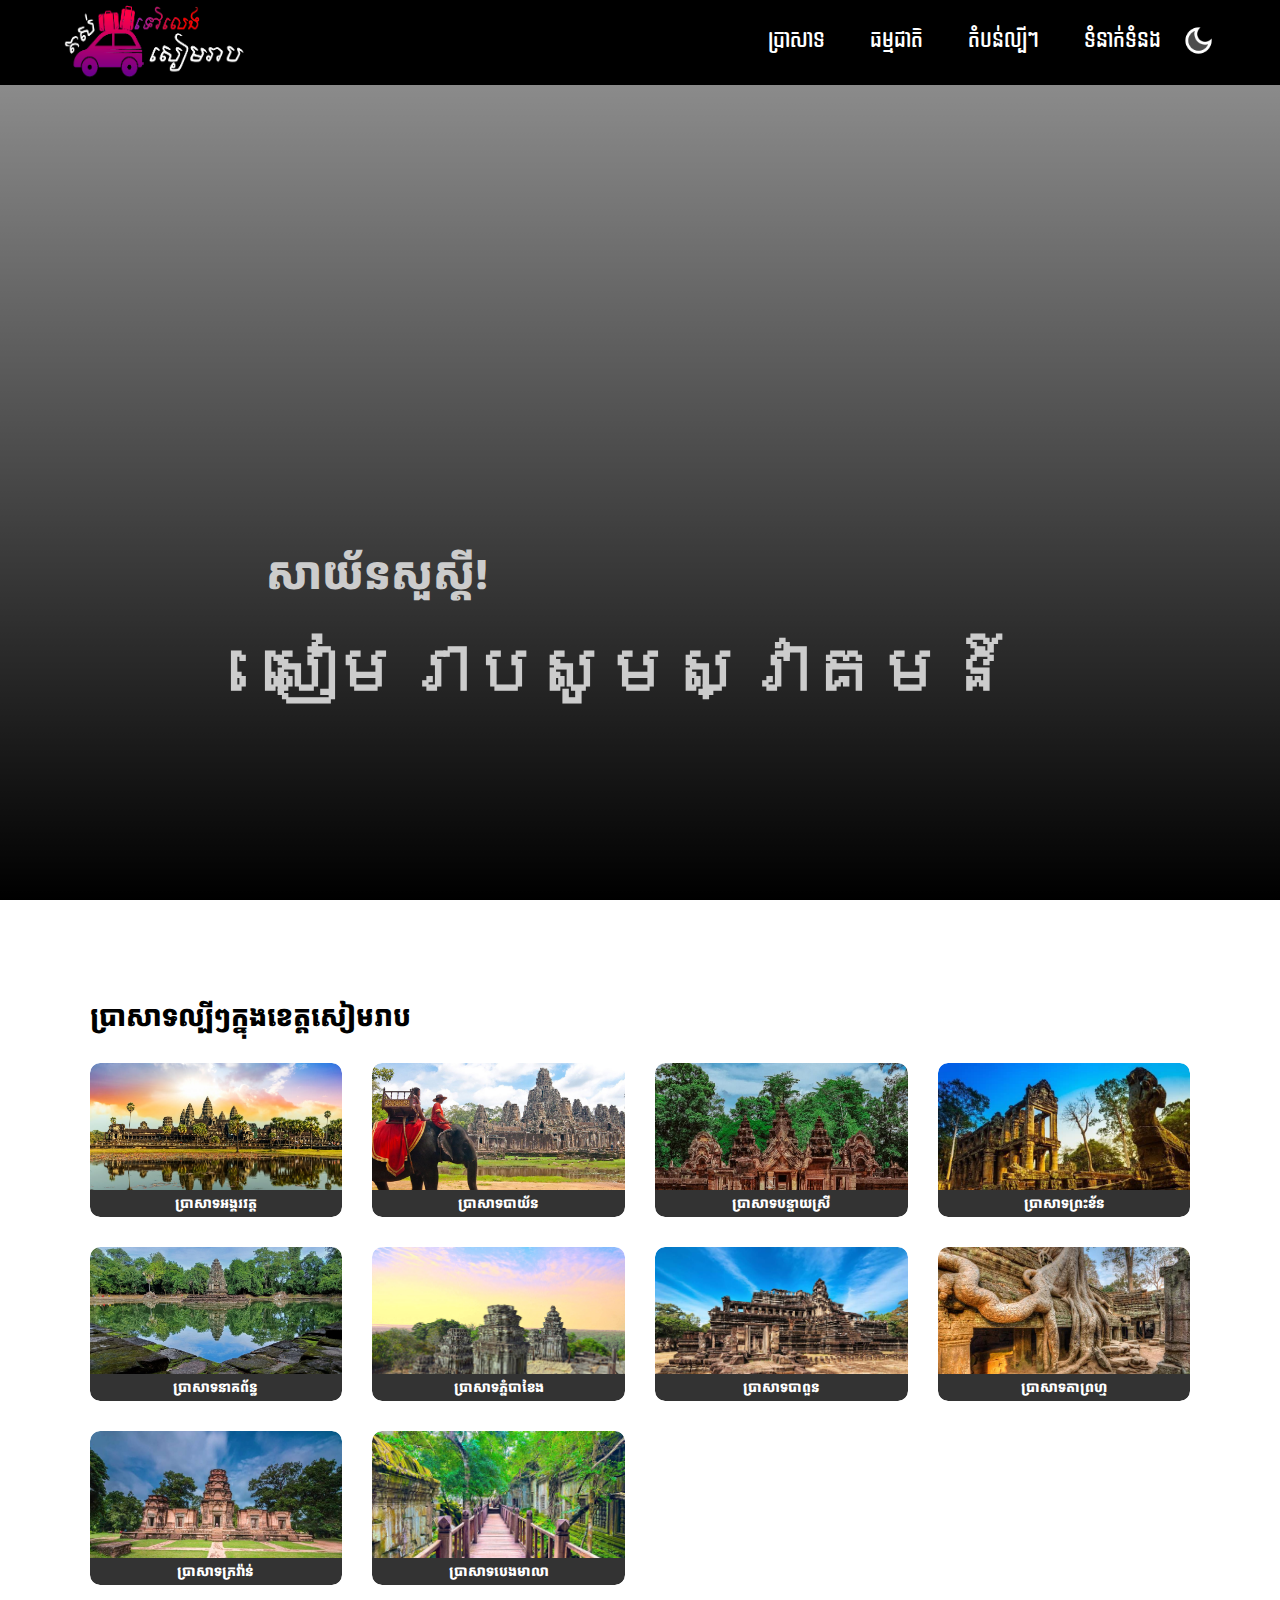
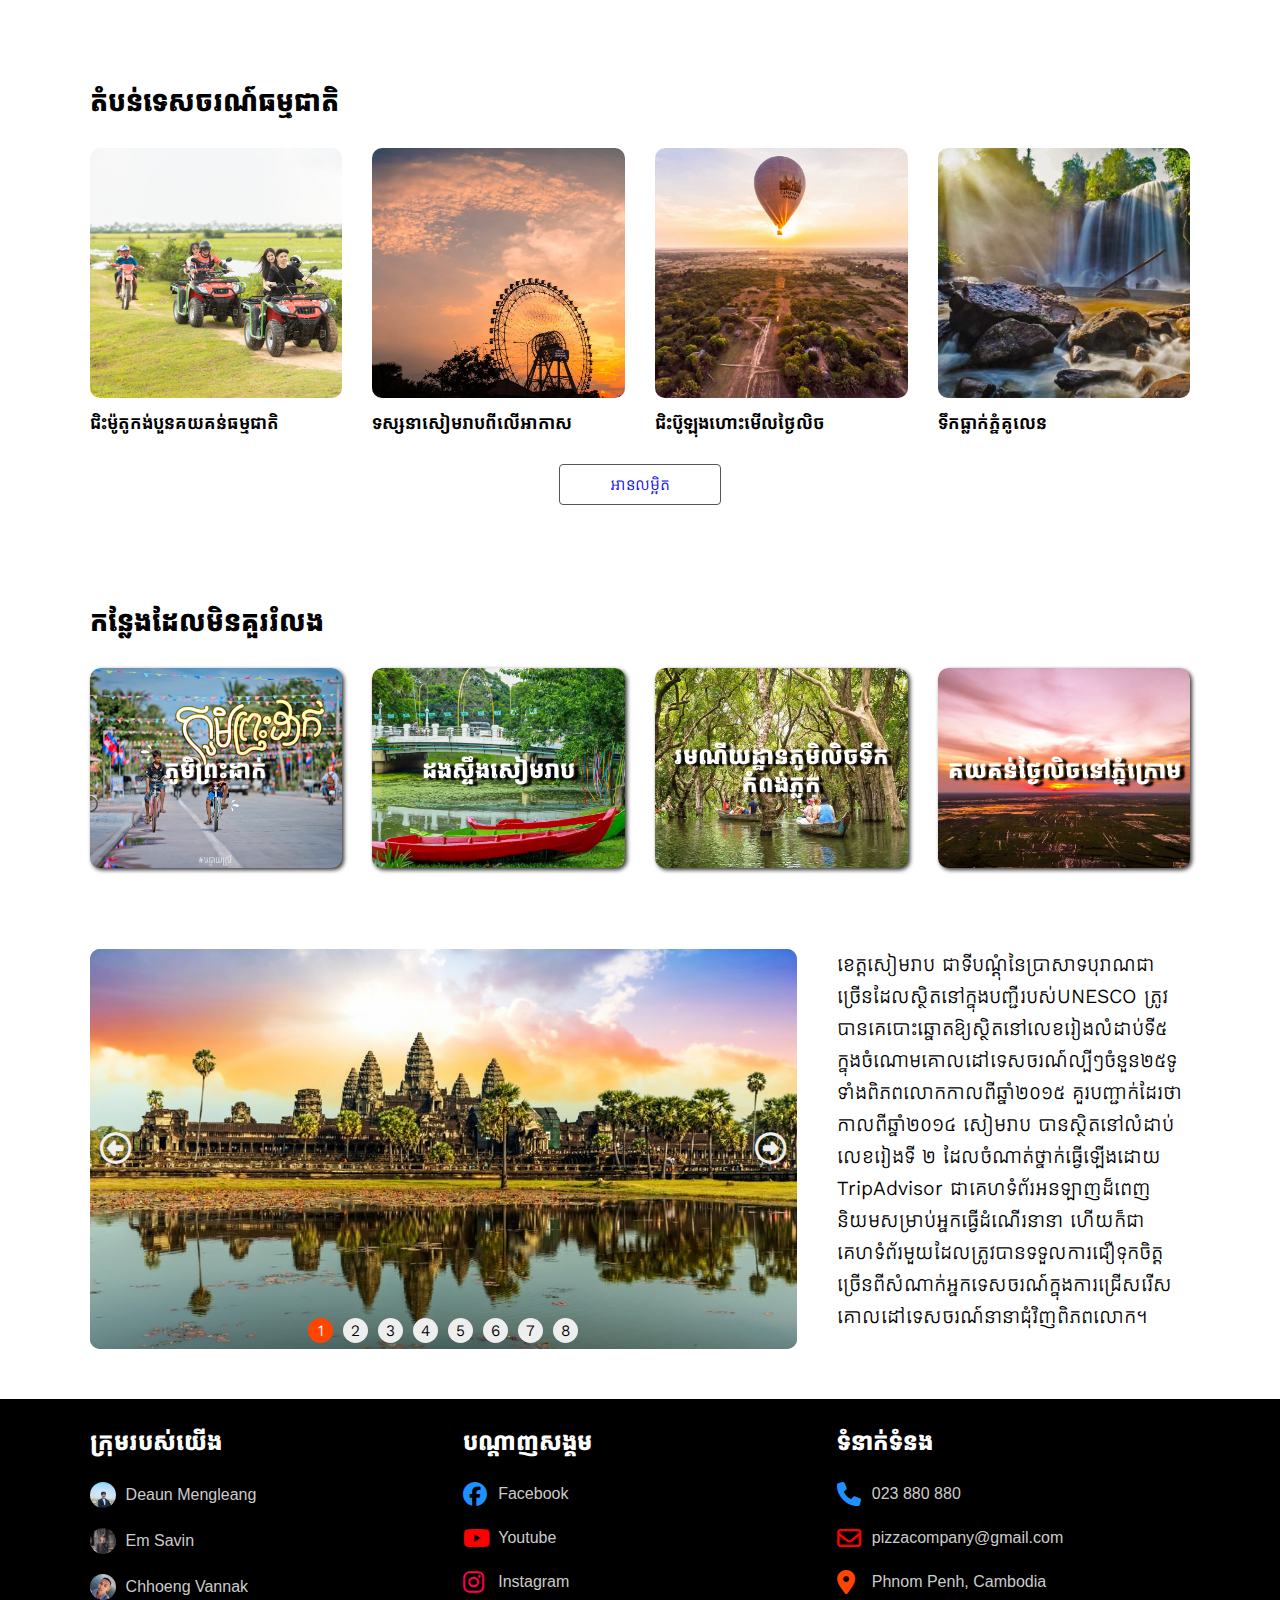
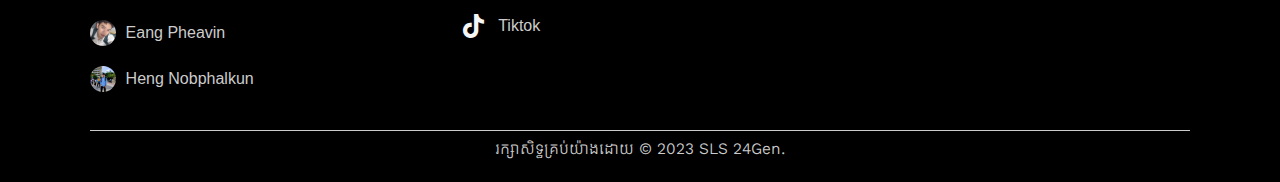
==== index.html @ cd534dfa "." ====
<!DOCTYPE html>
<html lang="en">
<head>
    <meta charset="UTF-8">
    <meta http-equiv="X-UA-Compatible" content="IE=edge">
    <meta name="viewport" content="width=device-width, initial-scale=1.0">
    <link rel="icon" href="/images/icon.png">
    <link rel="preconnect" href="https://fonts.googleapis.com"><link rel="preconnect" href="https://fonts.gstatic.com" crossorigin><link href="https://fonts.googleapis.com/css2?family=Bayon&family=Content:wght@400;700&family=Dangrek&family=Kantumruy+Pro&display=swap" rel="stylesheet">
    <style> @import url('https://fonts.googleapis.com/css2?family=Bayon&family=Content:wght@400;700&family=Dangrek&family=Kantumruy+Pro&display=swap'); </style>
    <link rel="stylesheet" href="https://cdnjs.cloudflare.com/ajax/libs/font-awesome/6.2.1/css/all.min.css">
    <link rel="stylesheet" href="home.css">
    <link rel="stylesheet" href="header.css">
    <title>តស់ ទៅលេងសៀមរាប</title>
</head>
<body>
    <div class="header">
        <nav id="menu">
            <img src="/images/logo4.png" alt="" class="logo">
            <ul class="nav-links">
                <li>
                    <a href="#temple" class="active">ប្រាសាទ</a>
                </li>
                <li>
                    <a href="#nature" class="active">ធម្មជាតិ</a>
                </li>
                <li>
                    <a href="#mustSee" class="active">តំបន់ល្បីៗ</a>
                </li>
                <li>
                    <a href="#contact" class="active">ទំនាក់ទំនង</a>
                </li>
            </ul>
                <img src="/images/moon2.png" alt="" id="icon">
            <i class="fas fa-bars" onclick="togglebtn()"></i>
        </nav>
        <div class="greeting">
            <h2 id="greeting" ></h2>
            <h1>សៀមរាប​សូមស្វាគមន៍</h1>
        </div>
    </div>
    <div class="container" id="temple">
        <h2 class="sub-title">ប្រាសាទល្បីៗក្នុងខេត្តសៀមរាប</h2>
        <div class="temple">
            <div>
                <a href="/html/angkorwat.html">
                    <img src="/images/temple/angkorwat.jpg" alt="">
                    <div class="overlay">
                        <span >
                            <h3>
                                ប្រាសាទ​អង្គរវត្ត
                            </h3>
                        </span>
                    </div>
                </a>
            </div>
            <div>
                <a href="/html/bayon.html">
                    <img src="/images/temple/bayon.jpg" alt="">
                    <div class="overlay">
                        <span>
                            <h3>
                                ប្រាសាទបាយ័ន
                            </h3>
                        </span>
                    </div>
                </a>
            </div>
            <div>
                <a href="/html/banteaysrey.html">
                    <img src="/images/temple/banteay_srey.jpg" alt="">
                    <div class="overlay">
                        <span>
                            <h3>
                                ប្រាសាទបន្ទាយស្រី
                            </h3>
                           
                        </span>
                    </div>
                </a>
            </div>
            <div>
                <img src="/images/temple/preah_khan.jpg" alt="">
                <div class="overlay">
                    <span>
                        <h3>
                            ប្រាសាទព្រះខ័ន
                        </h3>
                    </span>
                </div>
            </div>
            <div>
                <img src="/images/temple/neak_porrn.jpeg" alt="">
                <div class="overlay">
                    <span>
                        <h3>
                            ប្រាសាទនាគព័ន្ធ
                        </h3>
                    </span>
                </div>
            </div>
            <div>
                <img src="/images/temple/bakhaeng.jpg" alt="">
                <div class="overlay">
                    <span>
                        <h3>
                            ប្រាសាទភ្នំបាខែង
                        </h3>
                    </span>
                </div>
            </div>
            <div>
                <img src="/images/temple/bapoun.jpg" alt="">
                <div class="overlay">
                    <span>
                        <h3>
                            ប្រាសាទបាពួន
                        </h3>
                    </span>
                </div>
            </div>
            <div>
                <img src="/images/temple/taprom.jpg" alt="">
                <div class="overlay">
                    <span>
                        <h3>
                            ប្រាសាទតាព្រហ្ម
                        </h3>
                    </span>
                </div>
            </div>
            <div>
                <img src="/images/temple/kravan.png" alt="">
                <div class="overlay">
                    <span>
                        <h3>
                            ប្រាសាទក្រវ៉ាន់
                        </h3>
                    </span>
                </div>
            </div>
            <div>
                <img src="/images/temple/bengmealea.jpg" alt="">
                <div class="overlay">
                    <span>
                        <h3>
                            ប្រាសាទបេងមាលា
                        </h3>
                    </span>
                </div>
            </div>
        </div>
    </div>
    <div class="container" id="nature">
            <h2 class="sub-title">តំបន់ទេសចរណ៍ធម្មជាតិ</h2>
            <div class="nature">
                <div>
                    <a href="/html/nature.html#quadbike" >
                        <img src="/images/nature/quadBike.png" alt="">
                        <h3>ជិះម៉ូតូកង់បួនគយគន់ធម្មជាតិ</h3>
                    </a>
                </div>
                <div>
                    <a href="/html/nature.html#ferriswheel">
                        <img src="/images/nature/angkorEye.jpg" alt="">
                        <h3>ទស្សនាសៀមរាបពីលើអាកាស</h3>
                    </a>
                </div>
                <div>
                    <a href="/html/nature.html">
                        <img src="/images/nature/airballoon.jpg" alt="">
                        <h3>ជិះប៊ូឡុងហោះមើលថ្ងៃលិច</h3>
                    </a>
                </div>
                <div>
                    <a href="/html/nature.html">
                        <img src="/images/nature/koulenwaterfall.jpg" alt="">
                        <h3>ទឹកធ្លាក់ភ្នំគូលេន</h3>
                    </a>
                </div>   
            </div>
            <div class="btnMore">
                <a href="/html/nature.html">
                    <button>អានលម្អិត</button>
                </a>
                
            </div>
    </div>
    <div class="container" id="mustSee" >
        <h2 class="sub-title">កន្លែងដែលមិនគួររំលង</h2>
        <div class="mustSee">
            <div>
                <img src="/images/mustSee/preahdak.jpg" alt="">
                <span>
                    <h3>
                        ភូមិព្រះដាក់
                    </h3>
                </span>
            </div>
            <div>
                <img src="/images/mustSee/srlake.jpg" alt="">
                <span>
                    <h3>
                        ដងស្ទឹងសៀមរាប
                    </h3>
                </span>
            </div>
            <div>
                <img src="/images/mustSee/kampongplouk.jpg" alt="">
                <span>
                    <h3>
                        រមណីយដ្ឋាន​ភូមិ​លិច​ទឹក​កំពង់ភ្លុក
                    </h3>
                </span>
            </div>
            <div>
                <img src="/images/mustSee/phnomkrom.jpg" alt="">
                <span>
                    <h3>
                        គយគន់​ថ្ងៃ​លិច​នៅ​ភ្នំ​ក្រោម
                    </h3>
                </span>
            </div>
        </div>
    </div>
    <div class="container slide-container">
        <div class="slide-box">
            <div class="btn-slide btn-next">
                <i class="fa-regular fa-circle-right"></i>
            </div>
            <div class="btn-slide btn-back">
                <i class="fa-regular fa-circle-left"></i>
            </div>
            <div class="pagination">
                <ul>
                
                </ul>
            </div>
        </div>
        <div class="slide-txt">
            <p>ខេត្តសៀមរាប​ ជា​ទីបណ្តុំ​នៃ​ប្រាសាទបុរាណ​ជា​ច្រើន​ដែល​ស្ថិត​នៅ​ក្នុង​បញ្ជី​របស់​UNESCO​ ត្រូវ​បាន​គេ​បោះ​ឆ្នោត​ឱ្យ​ស្ថិត​នៅ​លេខ​រៀង​លំដាប់​ទី​៥ ​ក្នុង​ចំណោម​គោលដៅ​ទេសចរណ៍​ល្បីៗ​ចំនួន​២៥​ទូ​ទាំង​ពិភពលោក​កាលពី​ឆ្នាំ​២០១៥​ គួរ​បញ្ជាក់​ដែរ​ថា​ កាលពី​ឆ្នាំ​២០១៤ សៀមរាប​ បាន​ស្ថិត​នៅ​លំដាប់​លេខ​រៀង​ទី​ ២​ ដែល​ចំណាត់ថ្នាក់​ធ្វើ​ឡើង​ដោយ​ ​ TripAdvisor​ ជា​គេហទំព័រ​អន​ឡាញ​ដ៏​ពេញ​និយម​សម្រាប់​អ្នក​ធ្វើ​ដំណើរ​នានា​ ហើយ​ក៏​ជា​គេហទំព័រ​មួយ​ដែល​ត្រូវ​បាន​ទទួល​ការ​ជឿ​ទុកចិត្ត​ច្រើន​ពី​សំណាក់​អ្នក​ទេសចរណ៍​ក្នុង​ការ​ជ្រើសរើស​គោលដៅ​ទេសចរណ៍​នានា​ជុំវិញ​ពិភពលោក​។</p>
        </div>
    </div>       
<div class="row footer container" id="contact">
    <div class="ourTeam">
        <h3>ក្រុមរបស់យើង</h3>
        <div class="profile">
                <a href="https://facebook.com/mengleang.deaun" target="_blank">
                    <img src="/images/ourTeam/mengleang.jpg" alt="">
                   <span>Deaun Mengleang</span>
                </a>
                <a href="https://web.facebook.com/profile.php?id=100026261990477" target="_blank">
                    <img src="/images/ourTeam/savin.jpg" alt="">
                    <span>Em Savin</span>
                </a>

                <a href="https://web.facebook.com/nak.kh.7777" target="_blank">
                    <img src="/images/ourTeam/vannak.JPG" alt="">
                    <span>Chhoeng Vannak</span>
                </a>
                <a href="https://web.facebook.com/pheavin.eang" target="_blank">
                    <img src="/images/ourTeam/pheavin.JPG" alt="">
                    <span>Eang Pheavin</span>
                </a>
                <a href="https://web.facebook.com/pheavin.eang" target="_blank">
                    <img src="/images/ourTeam/phalkun.jpg" alt="">
                    <span>Heng Nobphalkun</span>
                </a>
            </div>  
        </div>
    <div class="socialLink">
        <h3>បណ្ដាញសង្គម</h3>
        <a href="https://facebook.com/"> 
            <i class="fab fa-facebook"></i>
            <span>
                Facebook
            </span>
        </a>
        <a href="https://youtube.com/"> <i class="fab fa-youtube"></i><span>Youtube</span></a>
        <a href="https://instagram.com/"> <i class="fab fa-instagram"></i><span>Instagram</span> </a>
        <a href="https://tiktok.com/"> <i class="fab fa-tiktok"></i><span>Tiktok</span> </a>
    </div>
    <div class="contactUs" >
        <h3>ទំនាក់ទំនង</h3>
        <a href="#"> <i class="fa-solid fa-phone"></i> <span>023 880 880</span> </a>
        <a href="#"> <i class="fa-regular fa-envelope"></i> <span>pizzacompany@gmail.com</span> </a>
        <a href="#"> <i class="fa-solid fa-location-dot"></i> <span>Phnom Penh, Cambodia</span></a>
    </div>
</div>
<div class="copyright">
    <div class="container">
        <hr>
        <p>រក្សាសិទ្ធគ្រប់យ៉ាងដោយ &copy; 2023 SLS 24Gen.</p>
    </div>
</div>

   
</body>
<script src="home.js"  defer></script>
<script src="action.js" ></script>

</html>
---- home.css ----
*{
    margin: 0;
    padding: 0;
    box-sizing: border-box;
}
.container{
   padding: 1% 7% 0 7%;
}
.greeting{
    width: max-content;
    position: absolute;
    top: 70%;
    left: 50%;
    transform: translate(-50%,-50%);
    -webkit-transform: translate(-50%,-50%);
    -moz-transform: translate(-50%,-50%);
    -ms-transform: translate(-50%,-50%);
    -o-transform: translate(-50%,-50%);
}
.greeting h2{
    font-size: 44px;
    margin-bottom: 2rem;
    color: #ccc;
}
.greeting h1{
    font-size: 68px;
    color: #ccc;
    /* font-family: 'AKbalthom Kbach'; */
    font-family: 'AKbalthom KhmerBasic';
}
/* -------------temple------------ */
.sub-title{
    margin: 50px 0 30px;
    font-size: 28px;
    font-weight: 700;
    color: var(--secondary-color);
}
#temple{
    padding-top: 50px;
}
.temple{
    display: grid;
    grid-template-columns: repeat(auto-fit,minmax(200px, 1fr));
    grid-gap: 30px;
}
.temple div img{
    height: 150px;
    width: 100%;
    border-radius: 10px;
    cursor: pointer;
    object-fit: cover;
}
.temple div{
    overflow: hidden;
    border-radius: 10px;
}
.temple h3{
    font-size: 20px;
    color: var(--secondary-color);
}

.temple div{
    position: relative;
} 
.temple .overlay{
    position: absolute;
    top: 0;
    bottom: 0;
    left: 0;
    right: 0;
    height: 100%;
    width: 100%;
    transition: .5s ease;
    border-radius: 10px;
    overflow: hidden;
}
.temple div:hover .overlay{
    background-color: rgba(0,0,0,0.6);
}
.temple div span{
    width: 100%;
    padding: 5px;
    position: absolute;
    bottom: 0;
    left: 0;
    background-color: #333;
    color: #fff;
    text-align: center;
}
.temple div span h3{
    font-size: 14px;
}

/* --------nature-place----------- */
#nature{
    padding-top: 50px;
}
.nature{
    display: grid;
    grid-template-columns: repeat(auto-fit,minmax(250px, 1fr));
    grid-gap: 30px;
    margin-bottom: 30px;
}
.nature div a{
    text-decoration: none;
    color: var(--secondary-color);
}
.nature div img{
    height: 250px;
    width: 100%;
    border-radius: 10px;
    object-fit: cover;
    cursor: pointer;
}
.nature div img:hover{
    box-shadow: 5px 8px 10px  rgba(0,0,0,0.3);
    transform: translateY(-5px);
    transition:  all ease-out .3s;
    -webkit-transition:  all ease-out .3s;
    -moz-transition:  all ease-out .3s;
    -ms-transition:  all ease-out .3s;
    -o-transition:  all ease-out .3s;
    -webkit-transform: translateY(-5px);
    -moz-transform: translateY(-5px);
    -ms-transform: translateY(-5px);
    -o-transform: translateY(-5px);
}
.nature h3{
    font-weight: 600;
    margin-top: 10px;
    font-size: 18px;
    color: var(--secondary-color);
}
.btnMore{
    display: flex;
    justify-content: center;
    align-items: center;
}

.btnMore button{
    font-size: 1rem;
    background-color: var(--primary-color);
    color: var(--secondary-color);
    outline: none;
    cursor: pointer;
    padding: 10px 50px;
    border-radius: 0.25rem;
    border: 1px solid #555;
    -webkit-border-radius: 0.25rem;
    -moz-border-radius: 0.25rem;
    -ms-border-radius: 0.25rem;
    -o-border-radius: 0.25rem;
}
.btnMore button:hover{
    background-color: dodgerblue;
    color: #fff;
    border: 1px solid dodgerblue;
}


/* ---------mustSee------------ */
#mustSee{
    padding-top: 50px ;
}
.mustSee{
    display: grid;
    grid-template-columns: repeat(auto-fit,minmax(200px, 1fr));
    grid-gap: 30px;
    filter: drop-shadow(2px 2px 2px  #333);
   
    /* filter: drop-shadow(0px 2px 4px var(--secondary-color)); */
}
.mustSee div img{
    height: 200px;
    width: 100%;
    border-radius: 10px;
    cursor: pointer;
    object-fit: cover;
}
.mustSee div{
    overflow: hidden;
    border-radius: 10px;
}
.mustSee h3{
    font-size: 24px;
    color: var(--secondary-color);
}
.mustSee div:hover img,.mustSee div:hover h3, .mustSee div:hover p{
    transform: scale(1.14);
    transition: 0.5s;
}
.mustSee div{
    position: relative;
}

.mustSee div span{
    width: 100%;
    position: absolute;
    top: 50%;
    left: 50%;
    transform: translate(-50%,-50%);
    text-align: center;
    color: #fff !important;
    border-radius: 10px;
    text-shadow: 5px 2px 2px #000;
}


/* ---------footer----------- */
.footer{
    background-color: #000;
    margin-top: 50px;
    display: grid;
    grid-template-columns: 1fr 1fr 1fr;
    grid-gap: 20px;
}
.footer .socialLink, .contactUs, .ourTeam{
    padding: 1rem 0;
}
.footer .ourTeam h3, .socialLink h3, .contactUs h3{
    color: #fff;
    font-size: x-large;
    margin-bottom: 1rem;
}

.footer .socialLink a:hover, .ourTeam a:hover span, .contactUs a:hover{
    color: #fff;
}
.socialLink a i, .contactUs a i{
    width: 25px;
    font-size: 1.5rem;
}
.fa-facebook{
    color: dodgerblue;
}
.fa-youtube{
    color: red;
}
.fa-instagram{
    color: rgb(255, 0, 76);
}
.fa-tiktok{
    color: #f6f6f6;
}
.fa-phone{
    color:dodgerblue;
}
.fa-envelope{
    color: red;
}
.fa-location-dot{
    color:orangered;
}
.socialLink a, .ourTeam a p, .contactUs a{
    font-family: 'Poppins',sans-serif;
}
.socialLink a:hover i, .contactUs a:hover i, .ourTeam a:hover img{
    transform: scale(1.1);
    -webkit-transform: scale(1.1);
    -moz-transform: scale(1.1);
    -ms-transform: scale(1.1);
    -o-transform: scale(1.1);
}

.ourTeam .profile a, .socialLink a, .contactUs a{
    display: flex;
    align-items: center;
    color: #ccc;
    text-decoration: none;
    padding: 10px 10px 10px 0;
}
.ourTeam a img{
    object-fit: cover;
    width: 26px;
    height: 26px;
    border-radius: 50%;
    -webkit-border-radius: 50%;
    -moz-border-radius: 50%;
    -ms-border-radius: 50%;
    -o-border-radius: 50%;
}
.ourTeam .profile a img{
    object-fit: cover;
}
.profile a span, .socialLink a span, .contactUs a span{
    margin-left: 10px;
    font-family: 'Poppins',sans-serif;
}
.ourTeam .profile a img{
    object-fit: cover;
}
.copyright{
    background-color: #000;
    text-align: center;
    padding-bottom: 1rem;
}
.copyright hr{
    border: none;
    height: 0.5px;
    background-color: #ccc;
}
.copyright p{
    color: #ccc;
    padding: 8px;
}
.slide-box{
    cursor: pointer;
    width: 100%;
    height: 400px;
    background: #888888;
    display: flex;
    flex-wrap: wrap;
    overflow: hidden;
    position: relative;
    border-radius: 10px;
    -webkit-border-radius: 10px;
    -moz-border-radius: 10px;
    -ms-border-radius: 10px;
    -o-border-radius: 10px;
}
.slide-container{
    margin-top: 4rem;
    display: grid;
    grid-template-columns: 2fr 1fr;
    gap: 40px;
}
.slide-txt p{
    line-height: 2rem;
    font-size: 20px;
    color: var(--secondary-color);
}
.slide-box .slide{
    width: 100%;
    height: 100%;
    background: #dddddd;
    position: relative;
}

.slide-box .slide img{
    width: 100%;
    height: 100%;
    object-fit: cover;
}
.btn-slide{
    position: absolute;
    top: 50%;
    padding: 10px ;
    color: #eee;
    border-radius: 5px;
    transform: translate(0,-50%);
    font-size: 3.5vh;
    cursor: pointer;
    z-index:2;
}
.btn-next{
    right: 0px;
}
.btn-back{
    left: 0px;
}
.pagination{
    position: absolute;
    bottom: 0;
    left: 50%;
    z-index: 3;
    transform: translate(-50%,0);
    padding: 6px;
    border-radius: 6px;
}
.pagination ul{
    display: flex;
    gap: 10px;
    padding: 0;
}
.pagination ul li{
    display: flex;
    width: 25px;
    height: 25px;
    background: #eee;
    border-radius: 50%;
    cursor: pointer;
    justify-content: center;
    align-items: center;
    font-size: 16px;
}
.pagination ul li:hover{
    background: orangered;
    color:#fff
}
.pagination ul li.active{
    background: orangered;
    color: #fff;
}
@media only screen and (min-width:300px) and (max-width:500px){
    .slide-box{
        height: 300px;
    }
    .photo-container{
        gap: 5px;
        margin-top: 5px;
    }
    .photo-container img{
        height: 80px;
    }
    .d-flex h2{
        font-size: 20px;
    }
}
@media only screen and (min-width:501px) and (max-width:600px){
    .slide-box{
        height: 350px;
    }
    .photo-container{
        gap: 7px;
        margin-top: 7px;
    }
    .photo-container img{
        height: 85px;
    }
    .d-flex h2{
        font-size: 22px;
    }
}
@media only screen and (min-width:601px) and (max-width:700px){
    .slide-box{
        height: 400px;
    }
    .photo-container{
        gap: 7px;
        margin-top: 7px;
    }
    .photo-container img{
        height: 90px;
    }
}
/* ----------for small screen device---------- */
@media only screen and (min-width: 901px) and (max-width: 1100px){
    .footer .container{
        width: 100vw !important ;
    }
    .slide-txt p{
        line-height: 1.7rem;
        font-size: 18px;
    }
}
@media only screen and (max-width: 900px){
    .header{
        min-height: 50vh;
        width: 100%;
        background-image: linear-gradient(rgba(0,0,0,0.3),rgba(0,0,0,0.3)),url(https://upload.wikimedia.org/wikipedia/commons/thumb/4/44/Ankor_Wat_temple.jpg/1200px-Ankor_Wat_temple.jpg);
        background-position: center;
        background-size: cover;
    }
    .container{
        padding: 1% 4% 0 4%;
     }
    .greeting h2{
        font-size: 28px;
        margin-bottom: 1rem;
    }
    .greeting h1{
        font-size: 38px;
    }
    .temple h3{
        font-size: 20px;
    }
    .sub-title{
        font-size: 22px;
    }
    
    .nature h3{
        font-size: 20px;
    }
    .slide-container{
        grid-template-columns: 1fr;
    }
    .footer{
        grid-template-columns: 1fr;
    }
    .ourTeam, .contactUs{
        justify-self: left !important;
    }
    .ourTeam h3{
        text-align: left;
    }
    .profile{
        margin-top: 1rem;
    }
    .ourTeam .profile a{
        margin-right: 2rem;
        padding: 0;
        text-align: left;
        padding: 5px 5px 10px 0;
    }
   
}
---- header.css ----
*{
    font-family: 'Bayon', sans-serif;
    font-family: 'Content', cursive;
    font-family: 'Dangrek', cursive;
    font-family: 'Kantumruy Pro', sans-serif;
    margin: 0;
    padding: 0;
    box-sizing: border-box;
}
ul,ol{
    margin-bottom: 0 !important;
}
html{
    scroll-behavior: smooth;
}
body{
    background-color: var(--primary-color);
}
.dark-theme{
    --primary-color: #01001f;
    --secondary-color: #f6f6f6;    
}
.dark-theme .temple{
        filter: drop-shadow(1px 1px 1px var(--secondary-color));
}
.dark-theme .sub-title::after{
    background: var(--secondary-color);
}

#icon{
    text-align: right;
    width: 35px;
    cursor: pointer;
    margin-bottom: 5px;
}
::-webkit-scrollbar {
    width: 0;
    height: 0;
  }
.header{
    min-height: 100vh;
    width: 100%;
    background-image: linear-gradient(to top,rgba(0,0,0,1),rgba(0,0,0,0.4)),url(https://upload.wikimedia.org/wikipedia/commons/thumb/4/44/Ankor_Wat_temple.jpg/1200px-Ankor_Wat_temple.jpg);
    background-position: center;
    background-size: cover;
}
#menu{
    width: 100%;
    position: fixed;
    z-index: 999;
    margin-bottom: 100px !important;
}
nav{
    display: flex;
    align-items: center;
    justify-content: space-between;
    padding: 5px 5%;
    background: rgba(0, 0, 0, 1);
}
nav ul{
    flex: 1;
    text-align: right;
}
.logo{
    padding: 0;
    margin: 0;
    height: 75px;
    width: 180px;
    cursor: pointer;
    filter: contrast(200%);
}
.logo img{
    width: 100%;
    height: 100%;  
}
.nav-links li{
    list-style-type: none;
    display: inline-block;
    margin: 10px 20px;
}
.nav-links .active{
    font-family: 'Dangrek', cursive;
}
.nav-links li::after{
    content: '';
    width: 0;
    display: block;
    height: 3px;
    background: linear-gradient(to left,#fff, #9999);
    transition: 0.6s;
    border-radius: 7px;
}
.nav-links li:hover::after{
    width: 100%;
}
.nav-links li a{
    text-decoration: none;
    color: #fff;
    font-size: 20px;
}    
nav .fa-bars{
    display: none;
}
.active{
    position: relative;
}
@media only screen and (max-width: 900px){
    .logo{
       position: fixed;
       top: 2%;
       left: 7%;
        width: 120px;
        height: 60px;
    }
    nav{
       position: fixed;
       top: 0;
       z-index: 100;
       display: inline-block;
       width: 100%;
       padding: 75px 7% 0;
       background: rgb(0, 3, 37);
       text-align: right;
       max-height: 80px;
       overflow: hidden;
       transition: max-height 0.5s;
    } 
    nav .nav-links li{
        margin: 10px 0;
        display: block;
    }
    nav ul li a{
        font-size: 1rem !important;
    }
    .nav-links li::after{
        display: none;
    }
    .nav-links .active{
        font-size: 20px;
    }
    .container h1{
        filter: contrast(125%);
    }
    .active::after{
        content: '';
        background: #fff;
        width: 0;
        height: 1px;
        position: absolute;
        left: 50%;
        transform: translateX(-50%);
        bottom: -5px;
        border-radius: 3px;
        transition: 0.5s;
    }
    .active:hover::after{
        width: 100%;
    }

    nav .fa-bars{
        position: fixed;
        top: 2%;
        right: 7%;
        color: #fff;
        font-size: 28px;
        display: block;
    }
    #icon{
        padding-bottom: 5px;
        width: 35px;
    }
    nav .fa-bars{
        position: fixed;
        top: 4%;
        right: 7%;
        color: #fff;
        font-size: 28px;
        display: block;
    }
    .hidemenu{
        max-height: 400px;
    }
}
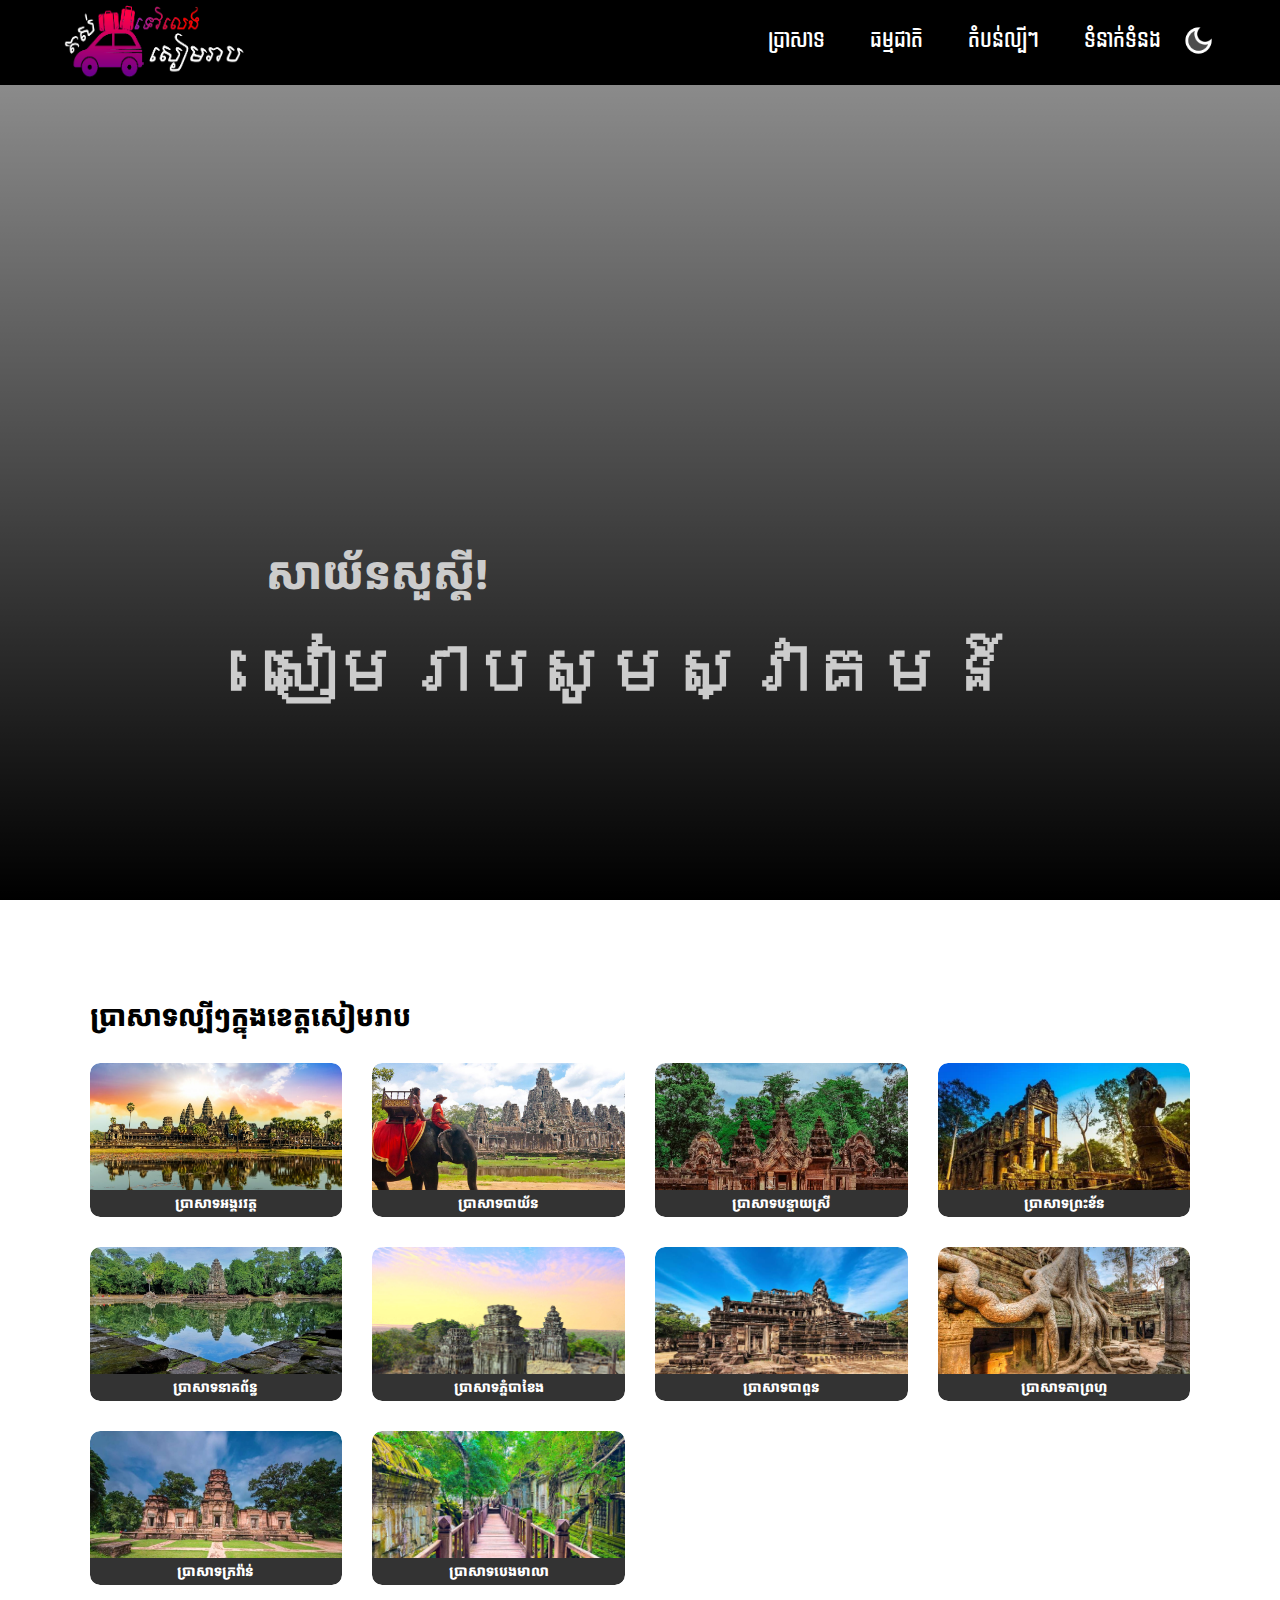
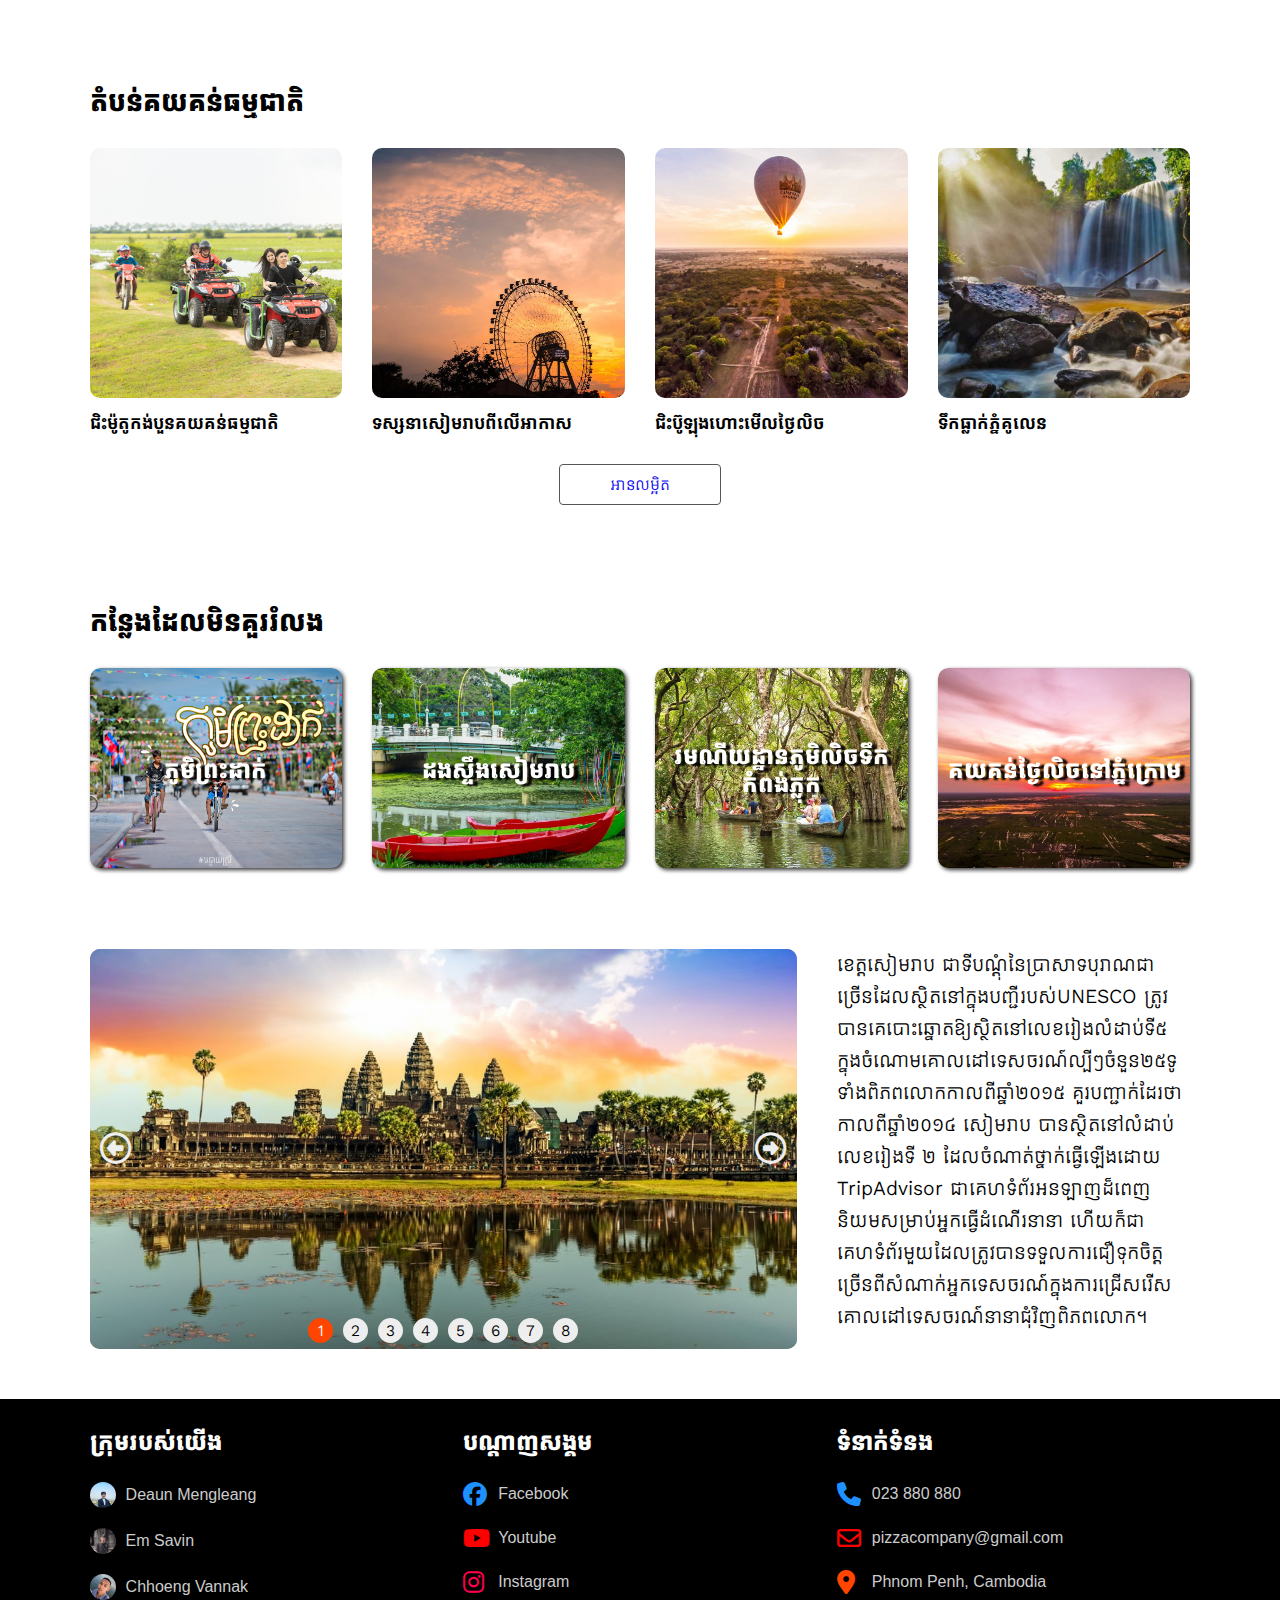
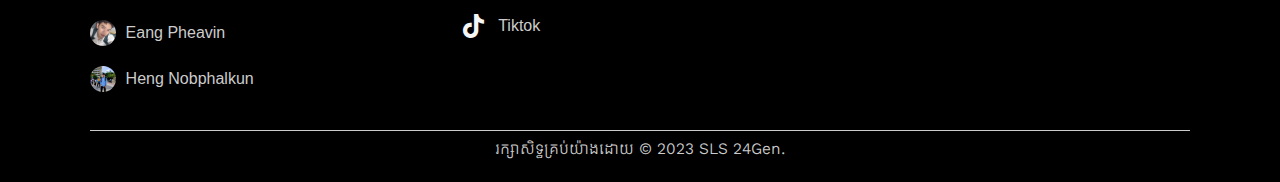
==== commit e271fd63: "Let visit Siemreap version3" ====
--- a/index.html
+++ b/index.html
@@ -4,18 +4,18 @@
     <meta charset="UTF-8">
     <meta http-equiv="X-UA-Compatible" content="IE=edge">
     <meta name="viewport" content="width=device-width, initial-scale=1.0">
-    <link rel="icon" href="/images/icon.png">
+    <link rel="icon" href="./images/icon.png" />
     <link rel="preconnect" href="https://fonts.googleapis.com"><link rel="preconnect" href="https://fonts.gstatic.com" crossorigin><link href="https://fonts.googleapis.com/css2?family=Bayon&family=Content:wght@400;700&family=Dangrek&family=Kantumruy+Pro&display=swap" rel="stylesheet">
     <style> @import url('https://fonts.googleapis.com/css2?family=Bayon&family=Content:wght@400;700&family=Dangrek&family=Kantumruy+Pro&display=swap'); </style>
     <link rel="stylesheet" href="https://cdnjs.cloudflare.com/ajax/libs/font-awesome/6.2.1/css/all.min.css">
-    <link rel="stylesheet" href="home.css">
-    <link rel="stylesheet" href="header.css">
+    <link rel="stylesheet" href="./css/home.css">
+    <link rel="stylesheet" href="./css/header.css">
     <title>តស់ ទៅលេងសៀមរាប</title>
 </head>
 <body>
     <div class="header">
         <nav id="menu">
-            <img src="/images/logo4.png" alt="" class="logo">
+            <img src="./images/logo4.png" alt="" class="logo">
             <ul class="nav-links">
                 <li>
                     <a href="#temple" class="active">ប្រាសាទ</a>
@@ -30,7 +30,7 @@
                     <a href="#contact" class="active">ទំនាក់ទំនង</a>
                 </li>
             </ul>
-                <img src="/images/moon2.png" alt="" id="icon">
+                <img src="./images/moon2.png" alt="" id="icon">
             <i class="fas fa-bars" onclick="togglebtn()"></i>
         </nav>
         <div class="greeting">
@@ -42,8 +42,8 @@
         <h2 class="sub-title">ប្រាសាទល្បីៗក្នុងខេត្តសៀមរាប</h2>
         <div class="temple">
             <div>
-                <a href="/html/angkorwat.html">
-                    <img src="/images/temple/angkorwat.jpg" alt="">
+                <a href="./angkorwat.html">
+                    <img src="./images/temple/angkorwat.jpg" alt="">
                     <div class="overlay">
                         <span >
                             <h3>
@@ -54,8 +54,8 @@
                 </a>
             </div>
             <div>
-                <a href="/html/bayon.html">
-                    <img src="/images/temple/bayon.jpg" alt="">
+                <a href="./bayon.html">
+                    <img src="./images/temple/bayon.jpg" alt="">
                     <div class="overlay">
                         <span>
                             <h3>
@@ -66,8 +66,8 @@
                 </a>
             </div>
             <div>
-                <a href="/html/banteaysrey.html">
-                    <img src="/images/temple/banteay_srey.jpg" alt="">
+                <a href="./banteaysrey.html">
+                    <img src="./images/temple/banteay_srey.jpg" alt="">
                     <div class="overlay">
                         <span>
                             <h3>
@@ -79,7 +79,7 @@
                 </a>
             </div>
             <div>
-                <img src="/images/temple/preah_khan.jpg" alt="">
+                <img src="./images/temple/preah_khan.jpg" alt="">
                 <div class="overlay">
                     <span>
                         <h3>
@@ -89,7 +89,7 @@
                 </div>
             </div>
             <div>
-                <img src="/images/temple/neak_porrn.jpeg" alt="">
+                <img src="./images/temple/neak_porrn.jpeg" alt="">
                 <div class="overlay">
                     <span>
                         <h3>
@@ -99,7 +99,7 @@
                 </div>
             </div>
             <div>
-                <img src="/images/temple/bakhaeng.jpg" alt="">
+                <img src="./images/temple/bakhaeng.jpg" alt="">
                 <div class="overlay">
                     <span>
                         <h3>
@@ -109,7 +109,7 @@
                 </div>
             </div>
             <div>
-                <img src="/images/temple/bapoun.jpg" alt="">
+                <img src="./images/temple/bapoun.jpg" alt="">
                 <div class="overlay">
                     <span>
                         <h3>
@@ -119,7 +119,7 @@
                 </div>
             </div>
             <div>
-                <img src="/images/temple/taprom.jpg" alt="">
+                <img src="./images/temple/taprom.jpg" alt="">
                 <div class="overlay">
                     <span>
                         <h3>
@@ -129,7 +129,7 @@
                 </div>
             </div>
             <div>
-                <img src="/images/temple/kravan.png" alt="">
+                <img src="./images/temple/kravan.png" alt="">
                 <div class="overlay">
                     <span>
                         <h3>
@@ -139,7 +139,7 @@
                 </div>
             </div>
             <div>
-                <img src="/images/temple/bengmealea.jpg" alt="">
+                <img src="./images/temple/bengmealea.jpg" alt="">
                 <div class="overlay">
                     <span>
                         <h3>
@@ -151,35 +151,35 @@
         </div>
     </div>
     <div class="container" id="nature">
-            <h2 class="sub-title">តំបន់ទេសចរណ៍ធម្មជាតិ</h2>
+            <h2 class="sub-title">តំបន់គយគន់ធម្មជាតិ</h2>
             <div class="nature">
                 <div>
-                    <a href="/html/nature.html#quadbike" >
+                    <a href="./nature.html#quadbike" >
                         <img src="/images/nature/quadBike.png" alt="">
                         <h3>ជិះម៉ូតូកង់បួនគយគន់ធម្មជាតិ</h3>
                     </a>
                 </div>
                 <div>
-                    <a href="/html/nature.html#ferriswheel">
+                    <a href="./nature.html#ferriswheel">
                         <img src="/images/nature/angkorEye.jpg" alt="">
                         <h3>ទស្សនាសៀមរាបពីលើអាកាស</h3>
                     </a>
                 </div>
                 <div>
-                    <a href="/html/nature.html">
+                    <a href="./nature.html">
                         <img src="/images/nature/airballoon.jpg" alt="">
                         <h3>ជិះប៊ូឡុងហោះមើលថ្ងៃលិច</h3>
                     </a>
                 </div>
                 <div>
-                    <a href="/html/nature.html">
+                    <a href="./nature.html">
                         <img src="/images/nature/koulenwaterfall.jpg" alt="">
                         <h3>ទឹកធ្លាក់ភ្នំគូលេន</h3>
                     </a>
                 </div>   
             </div>
             <div class="btnMore">
-                <a href="/html/nature.html">
+                <a href="./nature.html">
                     <button>អានលម្អិត</button>
                 </a>
                 
@@ -189,7 +189,7 @@
         <h2 class="sub-title">កន្លែងដែលមិនគួររំលង</h2>
         <div class="mustSee">
             <div>
-                <img src="/images/mustSee/preahdak.jpg" alt="">
+                <img src="./images/mustSee/preahdak.jpg" alt="">
                 <span>
                     <h3>
                         ភូមិព្រះដាក់
@@ -197,7 +197,7 @@
                 </span>
             </div>
             <div>
-                <img src="/images/mustSee/srlake.jpg" alt="">
+                <img src="./images/mustSee/srlake.jpg" alt="">
                 <span>
                     <h3>
                         ដងស្ទឹងសៀមរាប
@@ -205,7 +205,7 @@
                 </span>
             </div>
             <div>
-                <img src="/images/mustSee/kampongplouk.jpg" alt="">
+                <img src="./images/mustSee/kampongplouk.jpg" alt="">
                 <span>
                     <h3>
                         រមណីយដ្ឋាន​ភូមិ​លិច​ទឹក​កំពង់ភ្លុក
@@ -213,7 +213,7 @@
                 </span>
             </div>
             <div>
-                <img src="/images/mustSee/phnomkrom.jpg" alt="">
+                <img src="./images/mustSee/phnomkrom.jpg" alt="">
                 <span>
                     <h3>
                         គយគន់​ថ្ងៃ​លិច​នៅ​ភ្នំ​ក្រោម
@@ -245,24 +245,24 @@
         <h3>ក្រុមរបស់យើង</h3>
         <div class="profile">
                 <a href="https://facebook.com/mengleang.deaun" target="_blank">
-                    <img src="/images/ourTeam/mengleang.jpg" alt="">
+                    <img src="./images/ourTeam/mengleang.jpg" alt="">
                    <span>Deaun Mengleang</span>
                 </a>
                 <a href="https://web.facebook.com/profile.php?id=100026261990477" target="_blank">
-                    <img src="/images/ourTeam/savin.jpg" alt="">
+                    <img src="./images/ourTeam/savin.jpg" alt="">
                     <span>Em Savin</span>
                 </a>
 
                 <a href="https://web.facebook.com/nak.kh.7777" target="_blank">
-                    <img src="/images/ourTeam/vannak.JPG" alt="">
+                    <img src="./images/ourTeam/vannak.JPG" alt="">
                     <span>Chhoeng Vannak</span>
                 </a>
                 <a href="https://web.facebook.com/pheavin.eang" target="_blank">
-                    <img src="/images/ourTeam/pheavin.JPG" alt="">
+                    <img src="./images/ourTeam/pheavin.JPG" alt="">
                     <span>Eang Pheavin</span>
                 </a>
                 <a href="https://web.facebook.com/pheavin.eang" target="_blank">
-                    <img src="/images/ourTeam/phalkun.jpg" alt="">
+                    <img src="./images/ourTeam/phalkun.jpg" alt="">
                     <span>Heng Nobphalkun</span>
                 </a>
             </div>  
@@ -295,7 +295,7 @@
 
    
 </body>
-<script src="home.js"  defer></script>
-<script src="action.js" ></script>
+<script src="./javascript/home.js"  defer></script>
+<script src="./javascript/action.js" ></script>
 
 </html>--- a/css/home.css
+++ b/css/home.css
@@ -0,0 +1,496 @@
+*{
+    margin: 0;
+    padding: 0;
+    box-sizing: border-box;
+}
+.container{
+   padding: 1% 7% 0 7%;
+}
+.greeting{
+    width: max-content;
+    position: absolute;
+    top: 70%;
+    left: 50%;
+    transform: translate(-50%,-50%);
+    -webkit-transform: translate(-50%,-50%);
+    -moz-transform: translate(-50%,-50%);
+    -ms-transform: translate(-50%,-50%);
+    -o-transform: translate(-50%,-50%);
+}
+.greeting h2{
+    font-size: 44px;
+    margin-bottom: 2rem;
+    color: #ccc;
+}
+.greeting h1{
+    font-size: 68px;
+    color: #ccc;
+    /* font-family: 'AKbalthom Kbach'; */
+    font-family: 'AKbalthom KhmerBasic';
+}
+/* -------------temple------------ */
+.sub-title{
+    margin: 50px 0 30px;
+    font-size: 28px;
+    font-weight: 700;
+    color: var(--secondary-color);
+}
+#temple{
+    padding-top: 50px;
+}
+.temple{
+    display: grid;
+    grid-template-columns: repeat(auto-fit,minmax(200px, 1fr));
+    grid-gap: 30px;
+}
+.temple div img{
+    height: 150px;
+    width: 100%;
+    border-radius: 10px;
+    cursor: pointer;
+    object-fit: cover;
+}
+.temple div{
+    overflow: hidden;
+    border-radius: 10px;
+}
+.temple h3{
+    font-size: 20px;
+    color: var(--secondary-color);
+}
+
+.temple div{
+    position: relative;
+} 
+.temple .overlay{
+    position: absolute;
+    top: 0;
+    bottom: 0;
+    left: 0;
+    right: 0;
+    height: 100%;
+    width: 100%;
+    transition: .5s ease;
+    border-radius: 10px;
+    overflow: hidden;
+}
+.temple div:hover .overlay{
+    background-color: rgba(0,0,0,0.6);
+}
+.temple div span{
+    width: 100%;
+    padding: 5px;
+    position: absolute;
+    bottom: 0;
+    left: 0;
+    background-color: #333;
+    color: #fff;
+    text-align: center;
+}
+.temple div span h3{
+    font-size: 14px;
+}
+
+/* --------nature-place----------- */
+#nature{
+    padding-top: 50px;
+}
+.nature{
+    display: grid;
+    grid-template-columns: repeat(auto-fit,minmax(250px, 1fr));
+    grid-gap: 30px;
+    margin-bottom: 30px;
+}
+.nature div a{
+    text-decoration: none;
+    color: var(--secondary-color);
+}
+.nature div img{
+    height: 250px;
+    width: 100%;
+    border-radius: 10px;
+    object-fit: cover;
+    cursor: pointer;
+}
+.nature div img:hover{
+    box-shadow: 5px 8px 10px  rgba(0,0,0,0.3);
+    transform: translateY(-5px);
+    transition:  all ease-out .3s;
+    -webkit-transition:  all ease-out .3s;
+    -moz-transition:  all ease-out .3s;
+    -ms-transition:  all ease-out .3s;
+    -o-transition:  all ease-out .3s;
+    -webkit-transform: translateY(-5px);
+    -moz-transform: translateY(-5px);
+    -ms-transform: translateY(-5px);
+    -o-transform: translateY(-5px);
+}
+.nature h3{
+    font-weight: 600;
+    margin-top: 10px;
+    font-size: 18px;
+    color: var(--secondary-color);
+}
+.btnMore{
+    display: flex;
+    justify-content: center;
+    align-items: center;
+}
+
+.btnMore button{
+    font-size: 1rem;
+    background-color: var(--primary-color);
+    color: var(--secondary-color);
+    outline: none;
+    cursor: pointer;
+    padding: 10px 50px;
+    border-radius: 0.25rem;
+    border: 1px solid #555;
+    -webkit-border-radius: 0.25rem;
+    -moz-border-radius: 0.25rem;
+    -ms-border-radius: 0.25rem;
+    -o-border-radius: 0.25rem;
+}
+.btnMore button:hover{
+    background-color: dodgerblue;
+    color: #fff;
+    border: 1px solid dodgerblue;
+}
+
+
+/* ---------mustSee------------ */
+#mustSee{
+    padding-top: 50px ;
+}
+.mustSee{
+    display: grid;
+    grid-template-columns: repeat(auto-fit,minmax(200px, 1fr));
+    grid-gap: 30px;
+    filter: drop-shadow(2px 2px 2px  #333);
+   
+    /* filter: drop-shadow(0px 2px 4px var(--secondary-color)); */
+}
+.mustSee div img{
+    height: 200px;
+    width: 100%;
+    border-radius: 10px;
+    cursor: pointer;
+    object-fit: cover;
+}
+.mustSee div{
+    overflow: hidden;
+    border-radius: 10px;
+}
+.mustSee h3{
+    font-size: 24px;
+    color: var(--secondary-color);
+}
+.mustSee div:hover img,.mustSee div:hover h3, .mustSee div:hover p{
+    transform: scale(1.14);
+    transition: 0.5s;
+}
+.mustSee div{
+    position: relative;
+}
+
+.mustSee div span{
+    width: 100%;
+    position: absolute;
+    top: 50%;
+    left: 50%;
+    transform: translate(-50%,-50%);
+    text-align: center;
+    color: #fff !important;
+    border-radius: 10px;
+    text-shadow: 5px 2px 2px #000;
+}
+
+
+/* ---------footer----------- */
+.footer{
+    background-color: #000;
+    margin-top: 50px;
+    display: grid;
+    grid-template-columns: 1fr 1fr 1fr;
+    grid-gap: 20px;
+}
+.footer .socialLink, .contactUs, .ourTeam{
+    padding: 1rem 0;
+}
+.footer .ourTeam h3, .socialLink h3, .contactUs h3{
+    color: #fff;
+    font-size: x-large;
+    margin-bottom: 1rem;
+}
+
+.footer .socialLink a:hover, .ourTeam a:hover span, .contactUs a:hover{
+    color: #fff;
+}
+.socialLink a i, .contactUs a i{
+    width: 25px;
+    font-size: 1.5rem;
+}
+.fa-facebook{
+    color: dodgerblue;
+}
+.fa-youtube{
+    color: red;
+}
+.fa-instagram{
+    color: rgb(255, 0, 76);
+}
+.fa-tiktok{
+    color: #f6f6f6;
+}
+.fa-phone{
+    color:dodgerblue;
+}
+.fa-envelope{
+    color: red;
+}
+.fa-location-dot{
+    color:orangered;
+}
+.socialLink a, .ourTeam a p, .contactUs a{
+    font-family: 'Poppins',sans-serif;
+}
+.socialLink a:hover i, .contactUs a:hover i, .ourTeam a:hover img{
+    transform: scale(1.1);
+    -webkit-transform: scale(1.1);
+    -moz-transform: scale(1.1);
+    -ms-transform: scale(1.1);
+    -o-transform: scale(1.1);
+}
+
+.ourTeam .profile a, .socialLink a, .contactUs a{
+    display: flex;
+    align-items: center;
+    color: #ccc;
+    text-decoration: none;
+    padding: 10px 10px 10px 0;
+}
+.ourTeam a img{
+    object-fit: cover;
+    width: 26px;
+    height: 26px;
+    border-radius: 50%;
+    -webkit-border-radius: 50%;
+    -moz-border-radius: 50%;
+    -ms-border-radius: 50%;
+    -o-border-radius: 50%;
+}
+.ourTeam .profile a img{
+    object-fit: cover;
+}
+.profile a span, .socialLink a span, .contactUs a span{
+    margin-left: 10px;
+    font-family: 'Poppins',sans-serif;
+}
+.ourTeam .profile a img{
+    object-fit: cover;
+}
+.copyright{
+    background-color: #000;
+    text-align: center;
+    padding-bottom: 1rem;
+}
+.copyright hr{
+    border: none;
+    height: 0.5px;
+    background-color: #ccc;
+}
+.copyright p{
+    color: #ccc;
+    padding: 8px;
+}
+.slide-box{
+    cursor: pointer;
+    width: 100%;
+    height: 400px;
+    background: #888888;
+    display: flex;
+    flex-wrap: wrap;
+    overflow: hidden;
+    position: relative;
+    border-radius: 10px;
+    -webkit-border-radius: 10px;
+    -moz-border-radius: 10px;
+    -ms-border-radius: 10px;
+    -o-border-radius: 10px;
+}
+.slide-container{
+    margin-top: 4rem;
+    display: grid;
+    grid-template-columns: 2fr 1fr;
+    gap: 40px;
+}
+.slide-txt p{
+    line-height: 2rem;
+    font-size: 20px;
+    color: var(--secondary-color);
+}
+.slide-box .slide{
+    width: 100%;
+    height: 100%;
+    background: #dddddd;
+    position: relative;
+}
+
+.slide-box .slide img{
+    width: 100%;
+    height: 100%;
+    object-fit: cover;
+}
+.btn-slide{
+    position: absolute;
+    top: 50%;
+    padding: 10px ;
+    color: #eee;
+    border-radius: 5px;
+    transform: translate(0,-50%);
+    font-size: 3.5vh;
+    cursor: pointer;
+    z-index:2;
+}
+.btn-next{
+    right: 0px;
+}
+.btn-back{
+    left: 0px;
+}
+.pagination{
+    position: absolute;
+    bottom: 0;
+    left: 50%;
+    z-index: 3;
+    transform: translate(-50%,0);
+    padding: 6px;
+    border-radius: 6px;
+}
+.pagination ul{
+    display: flex;
+    gap: 10px;
+    padding: 0;
+}
+.pagination ul li{
+    display: flex;
+    width: 25px;
+    height: 25px;
+    background: #eee;
+    border-radius: 50%;
+    cursor: pointer;
+    justify-content: center;
+    align-items: center;
+    font-size: 16px;
+}
+.pagination ul li:hover{
+    background: orangered;
+    color:#fff
+}
+.pagination ul li.active{
+    background: orangered;
+    color: #fff;
+}
+@media only screen and (min-width:300px) and (max-width:500px){
+    .slide-box{
+        height: 300px;
+    }
+    .photo-container{
+        gap: 5px;
+        margin-top: 5px;
+    }
+    .photo-container img{
+        height: 80px;
+    }
+    .d-flex h2{
+        font-size: 20px;
+    }
+}
+@media only screen and (min-width:501px) and (max-width:600px){
+    .slide-box{
+        height: 350px;
+    }
+    .photo-container{
+        gap: 7px;
+        margin-top: 7px;
+    }
+    .photo-container img{
+        height: 85px;
+    }
+    .d-flex h2{
+        font-size: 22px;
+    }
+}
+@media only screen and (min-width:601px) and (max-width:700px){
+    .slide-box{
+        height: 400px;
+    }
+    .photo-container{
+        gap: 7px;
+        margin-top: 7px;
+    }
+    .photo-container img{
+        height: 90px;
+    }
+}
+/* ----------for small screen device---------- */
+@media only screen and (min-width: 901px) and (max-width: 1100px){
+    .footer .container{
+        width: 100vw !important ;
+    }
+    .slide-txt p{
+        line-height: 1.7rem;
+        font-size: 18px;
+    }
+}
+@media only screen and (max-width: 900px){
+    .header{
+        min-height: 50vh;
+        width: 100%;
+        background-image: linear-gradient(rgba(0,0,0,0.3),rgba(0,0,0,0.3)),url(https://upload.wikimedia.org/wikipedia/commons/thumb/4/44/Ankor_Wat_temple.jpg/1200px-Ankor_Wat_temple.jpg);
+        background-position: center;
+        background-size: cover;
+    }
+    .container{
+        padding: 1% 4% 0 4%;
+     }
+    .greeting h2{
+        font-size: 28px;
+        margin-bottom: 1rem;
+    }
+    .greeting h1{
+        font-size: 38px;
+    }
+    .temple h3{
+        font-size: 20px;
+    }
+    .sub-title{
+        font-size: 22px;
+    }
+    
+    .nature h3{
+        font-size: 20px;
+    }
+    .slide-container{
+        grid-template-columns: 1fr;
+    }
+    .footer{
+        grid-template-columns: 1fr;
+    }
+    .ourTeam, .contactUs{
+        justify-self: left !important;
+    }
+    .ourTeam h3{
+        text-align: left;
+    }
+    .profile{
+        margin-top: 1rem;
+    }
+    .ourTeam .profile a{
+        margin-right: 2rem;
+        padding: 0;
+        text-align: left;
+        padding: 5px 5px 10px 0;
+    }
+   
+}
--- a/css/header.css
+++ b/css/header.css
@@ -0,0 +1,183 @@
+*{
+    font-family: 'Bayon', sans-serif;
+    font-family: 'Content', cursive;
+    font-family: 'Dangrek', cursive;
+    font-family: 'Kantumruy Pro', sans-serif;
+    margin: 0;
+    padding: 0;
+    box-sizing: border-box;
+}
+ul,ol{
+    margin-bottom: 0 !important;
+}
+html{
+    scroll-behavior: smooth;
+}
+body{
+    background-color: var(--primary-color);
+}
+.dark-theme{
+    --primary-color: #01001f;
+    --secondary-color: #f6f6f6;    
+}
+.dark-theme .temple{
+        filter: drop-shadow(1px 1px 1px var(--secondary-color));
+}
+.dark-theme .sub-title::after{
+    background: var(--secondary-color);
+}
+
+#icon{
+    text-align: right;
+    width: 35px;
+    cursor: pointer;
+    margin-bottom: 5px;
+}
+::-webkit-scrollbar {
+    width: 0;
+    height: 0;
+  }
+.header{
+    min-height: 100vh;
+    width: 100%;
+    background-image: linear-gradient(to top,rgba(0,0,0,1),rgba(0,0,0,0.4)),url(https://upload.wikimedia.org/wikipedia/commons/thumb/4/44/Ankor_Wat_temple.jpg/1200px-Ankor_Wat_temple.jpg);
+    background-position: center;
+    background-size: cover;
+}
+#menu{
+    width: 100%;
+    position: fixed;
+    z-index: 999;
+    margin-bottom: 100px !important;
+}
+nav{
+    display: flex;
+    align-items: center;
+    justify-content: space-between;
+    padding: 5px 5%;
+    background: rgba(0, 0, 0, 1);
+}
+nav ul{
+    flex: 1;
+    text-align: right;
+}
+.logo{
+    padding: 0;
+    margin: 0;
+    height: 75px;
+    width: 180px;
+    cursor: pointer;
+    filter: contrast(200%);
+}
+.logo img{
+    width: 100%;
+    height: 100%;  
+}
+.nav-links li{
+    list-style-type: none;
+    display: inline-block;
+    margin: 10px 20px;
+}
+.nav-links .active{
+    font-family: 'Dangrek', cursive;
+}
+.nav-links li::after{
+    content: '';
+    width: 0;
+    display: block;
+    height: 3px;
+    background: linear-gradient(to left,#fff, #9999);
+    transition: 0.6s;
+    border-radius: 7px;
+}
+.nav-links li:hover::after{
+    width: 100%;
+}
+.nav-links li a{
+    text-decoration: none;
+    color: #fff;
+    font-size: 20px;
+}    
+nav .fa-bars{
+    display: none;
+}
+.active{
+    position: relative;
+}
+@media only screen and (max-width: 900px){
+    .logo{
+       position: fixed;
+       top: 2%;
+       left: 7%;
+        width: 120px;
+        height: 60px;
+    }
+    nav{
+       position: fixed;
+       top: 0;
+       z-index: 100;
+       display: inline-block;
+       width: 100%;
+       padding: 75px 7% 0;
+       background: rgb(0, 3, 37);
+       text-align: right;
+       max-height: 80px;
+       overflow: hidden;
+       transition: max-height 0.5s;
+    } 
+    nav .nav-links li{
+        margin: 10px 0;
+        display: block;
+    }
+    nav ul li a{
+        font-size: 1rem !important;
+    }
+    .nav-links li::after{
+        display: none;
+    }
+    .nav-links .active{
+        font-size: 20px;
+    }
+    .container h1{
+        filter: contrast(125%);
+    }
+    .active::after{
+        content: '';
+        background: #fff;
+        width: 0;
+        height: 1px;
+        position: absolute;
+        left: 50%;
+        transform: translateX(-50%);
+        bottom: -5px;
+        border-radius: 3px;
+        transition: 0.5s;
+    }
+    .active:hover::after{
+        width: 100%;
+    }
+
+    nav .fa-bars{
+        position: fixed;
+        top: 2%;
+        right: 7%;
+        color: #fff;
+        font-size: 28px;
+        display: block;
+    }
+    #icon{
+        padding-bottom: 5px;
+        width: 35px;
+    }
+    nav .fa-bars{
+        position: fixed;
+        top: 4%;
+        right: 7%;
+        color: #fff;
+        font-size: 28px;
+        display: block;
+    }
+    .hidemenu{
+        max-height: 400px;
+    }
+}
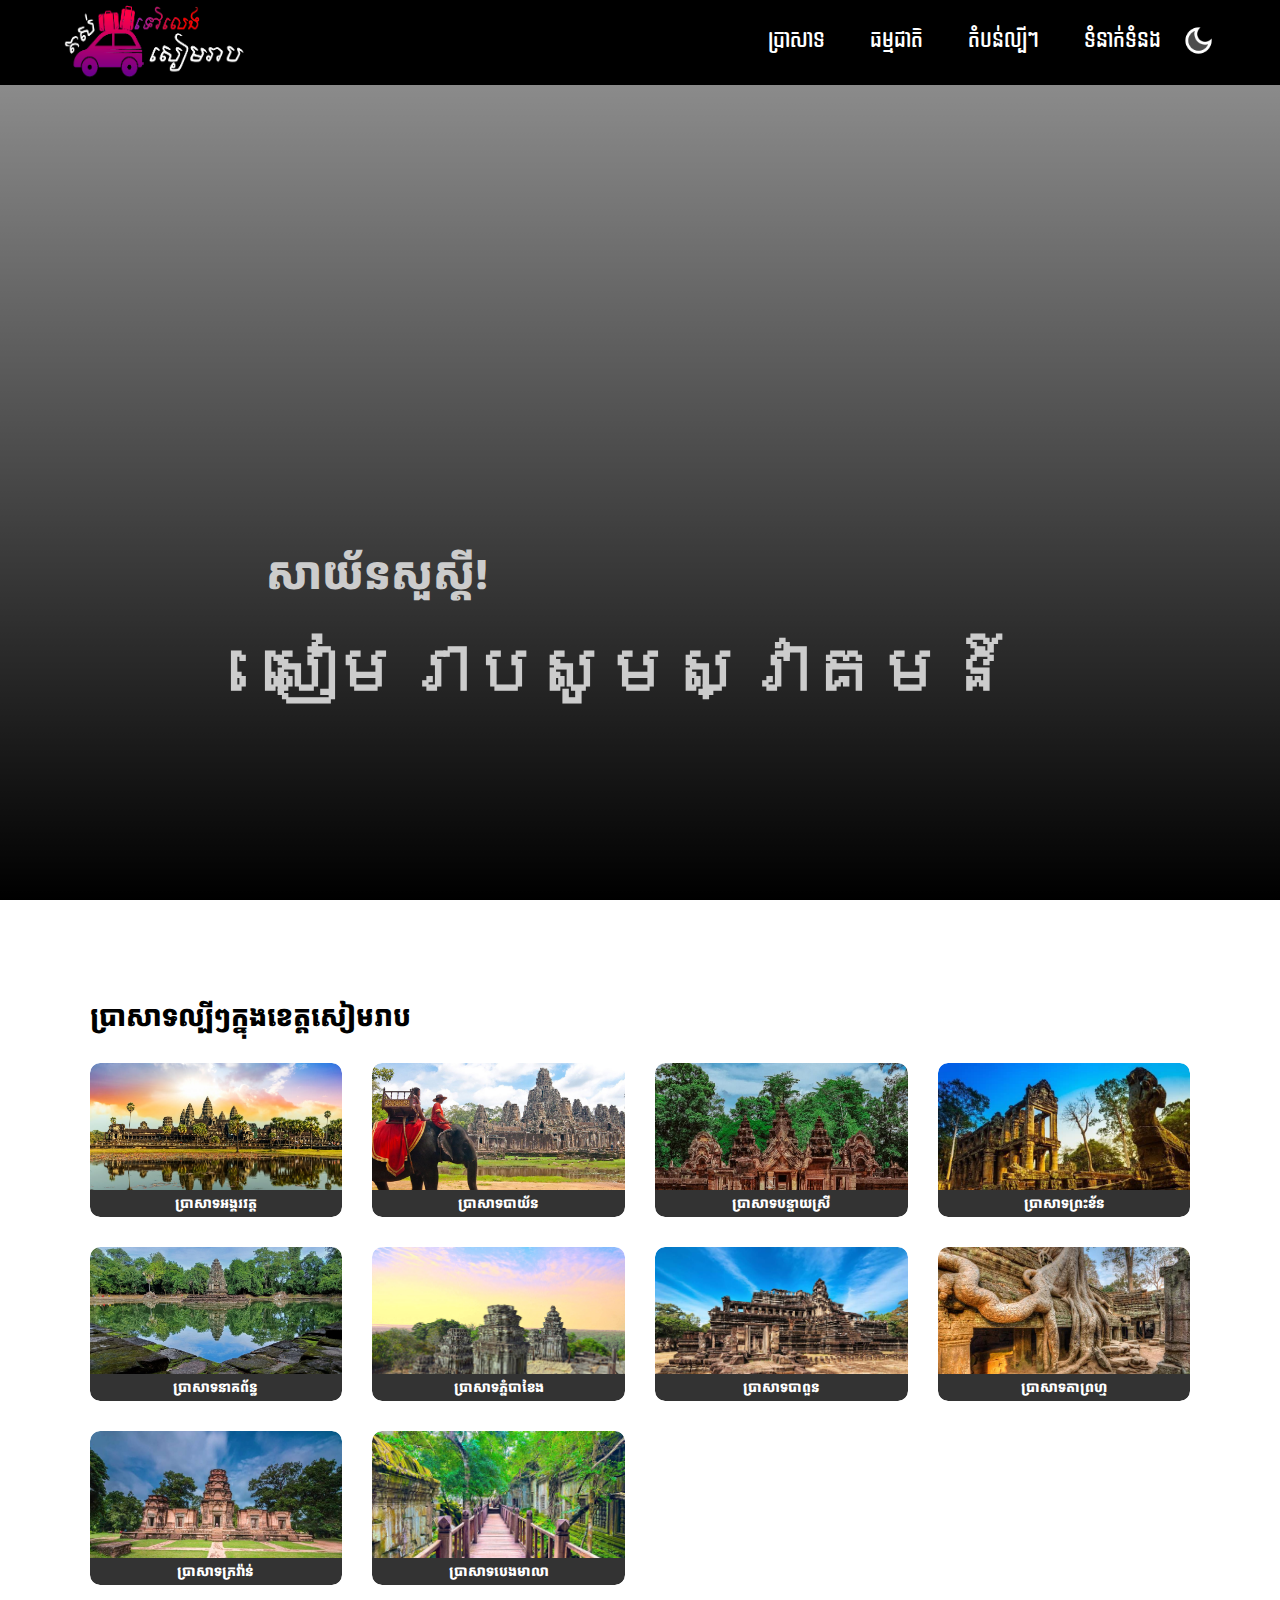
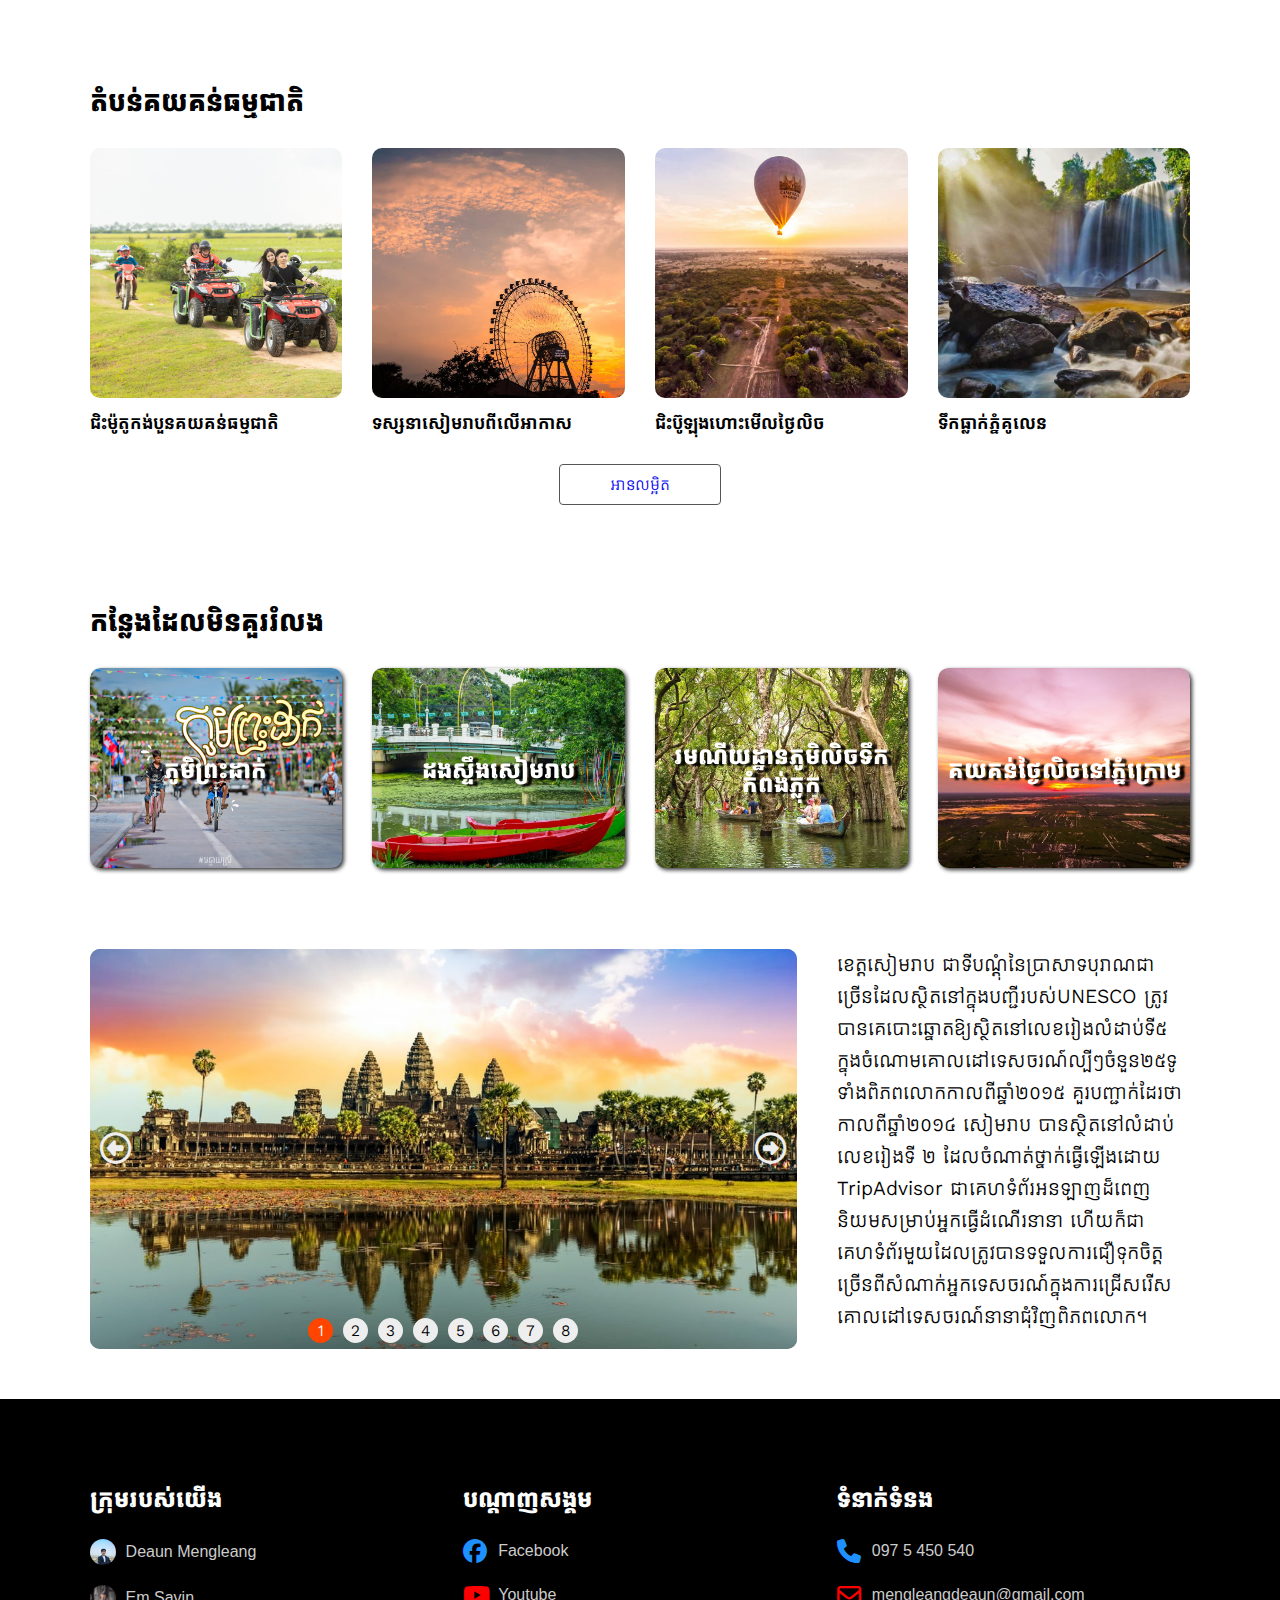
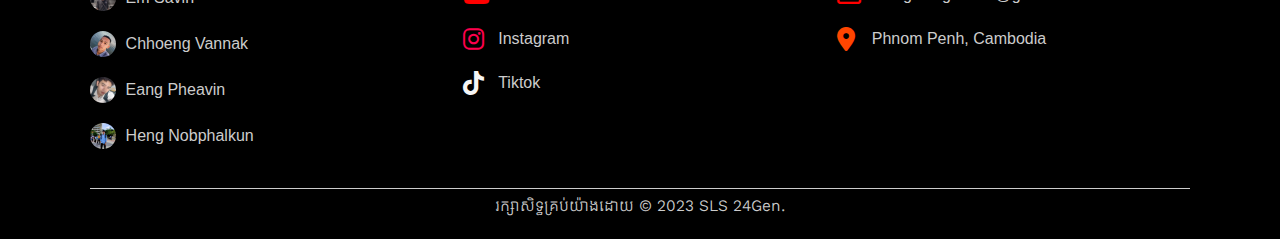
==== commit e4ed0cec: "Fix font size on some pages" ====
--- a/index.html
+++ b/index.html
@@ -155,25 +155,25 @@
             <div class="nature">
                 <div>
                     <a href="./nature.html#quadbike" >
-                        <img src="/images/nature/quadBike.png" alt="">
+                        <img src="./images/nature/quadBike.png" alt="">
                         <h3>ជិះម៉ូតូកង់បួនគយគន់ធម្មជាតិ</h3>
                     </a>
                 </div>
                 <div>
                     <a href="./nature.html#ferriswheel">
-                        <img src="/images/nature/angkorEye.jpg" alt="">
+                        <img src="./images/nature/angkorEye.jpg" alt="">
                         <h3>ទស្សនាសៀមរាបពីលើអាកាស</h3>
                     </a>
                 </div>
                 <div>
                     <a href="./nature.html">
-                        <img src="/images/nature/airballoon.jpg" alt="">
+                        <img src="./images/nature/airballoon.jpg" alt="">
                         <h3>ជិះប៊ូឡុងហោះមើលថ្ងៃលិច</h3>
                     </a>
                 </div>
                 <div>
                     <a href="./nature.html">
-                        <img src="/images/nature/koulenwaterfall.jpg" alt="">
+                        <img src="./images/nature/koulenwaterfall.jpg" alt="">
                         <h3>ទឹកធ្លាក់ភ្នំគូលេន</h3>
                     </a>
                 </div>   
@@ -240,7 +240,7 @@
             <p>ខេត្តសៀមរាប​ ជា​ទីបណ្តុំ​នៃ​ប្រាសាទបុរាណ​ជា​ច្រើន​ដែល​ស្ថិត​នៅ​ក្នុង​បញ្ជី​របស់​UNESCO​ ត្រូវ​បាន​គេ​បោះ​ឆ្នោត​ឱ្យ​ស្ថិត​នៅ​លេខ​រៀង​លំដាប់​ទី​៥ ​ក្នុង​ចំណោម​គោលដៅ​ទេសចរណ៍​ល្បីៗ​ចំនួន​២៥​ទូ​ទាំង​ពិភពលោក​កាលពី​ឆ្នាំ​២០១៥​ គួរ​បញ្ជាក់​ដែរ​ថា​ កាលពី​ឆ្នាំ​២០១៤ សៀមរាប​ បាន​ស្ថិត​នៅ​លំដាប់​លេខ​រៀង​ទី​ ២​ ដែល​ចំណាត់ថ្នាក់​ធ្វើ​ឡើង​ដោយ​ ​ TripAdvisor​ ជា​គេហទំព័រ​អន​ឡាញ​ដ៏​ពេញ​និយម​សម្រាប់​អ្នក​ធ្វើ​ដំណើរ​នានា​ ហើយ​ក៏​ជា​គេហទំព័រ​មួយ​ដែល​ត្រូវ​បាន​ទទួល​ការ​ជឿ​ទុកចិត្ត​ច្រើន​ពី​សំណាក់​អ្នក​ទេសចរណ៍​ក្នុង​ការ​ជ្រើសរើស​គោលដៅ​ទេសចរណ៍​នានា​ជុំវិញ​ពិភពលោក​។</p>
         </div>
     </div>       
-<div class="row footer container" id="contact">
+<div class="row footer" id="contact">
     <div class="ourTeam">
         <h3>ក្រុមរបស់យើង</h3>
         <div class="profile">
@@ -261,7 +261,7 @@
                     <img src="./images/ourTeam/pheavin.JPG" alt="">
                     <span>Eang Pheavin</span>
                 </a>
-                <a href="https://web.facebook.com/pheavin.eang" target="_blank">
+                <a href="https://web.facebook.com/" target="_blank">
                     <img src="./images/ourTeam/phalkun.jpg" alt="">
                     <span>Heng Nobphalkun</span>
                 </a>
@@ -281,8 +281,8 @@
     </div>
     <div class="contactUs" >
         <h3>ទំនាក់ទំនង</h3>
-        <a href="#"> <i class="fa-solid fa-phone"></i> <span>023 880 880</span> </a>
-        <a href="#"> <i class="fa-regular fa-envelope"></i> <span>pizzacompany@gmail.com</span> </a>
+        <a href="#"> <i class="fa-solid fa-phone"></i> <span>097 5 450 540</span> </a>
+        <a href="#"> <i class="fa-regular fa-envelope"></i> <span>mengleangdeaun@gmail.com</span> </a>
         <a href="#"> <i class="fa-solid fa-location-dot"></i> <span>Phnom Penh, Cambodia</span></a>
     </div>
 </div>
--- a/css/home.css
+++ b/css/home.css
@@ -208,6 +208,8 @@
 
 /* ---------footer----------- */
 .footer{
+    padding: 1% 7% 0 7%;
+    padding-top: 70px;
     background-color: #000;
     margin-top: 50px;
     display: grid;
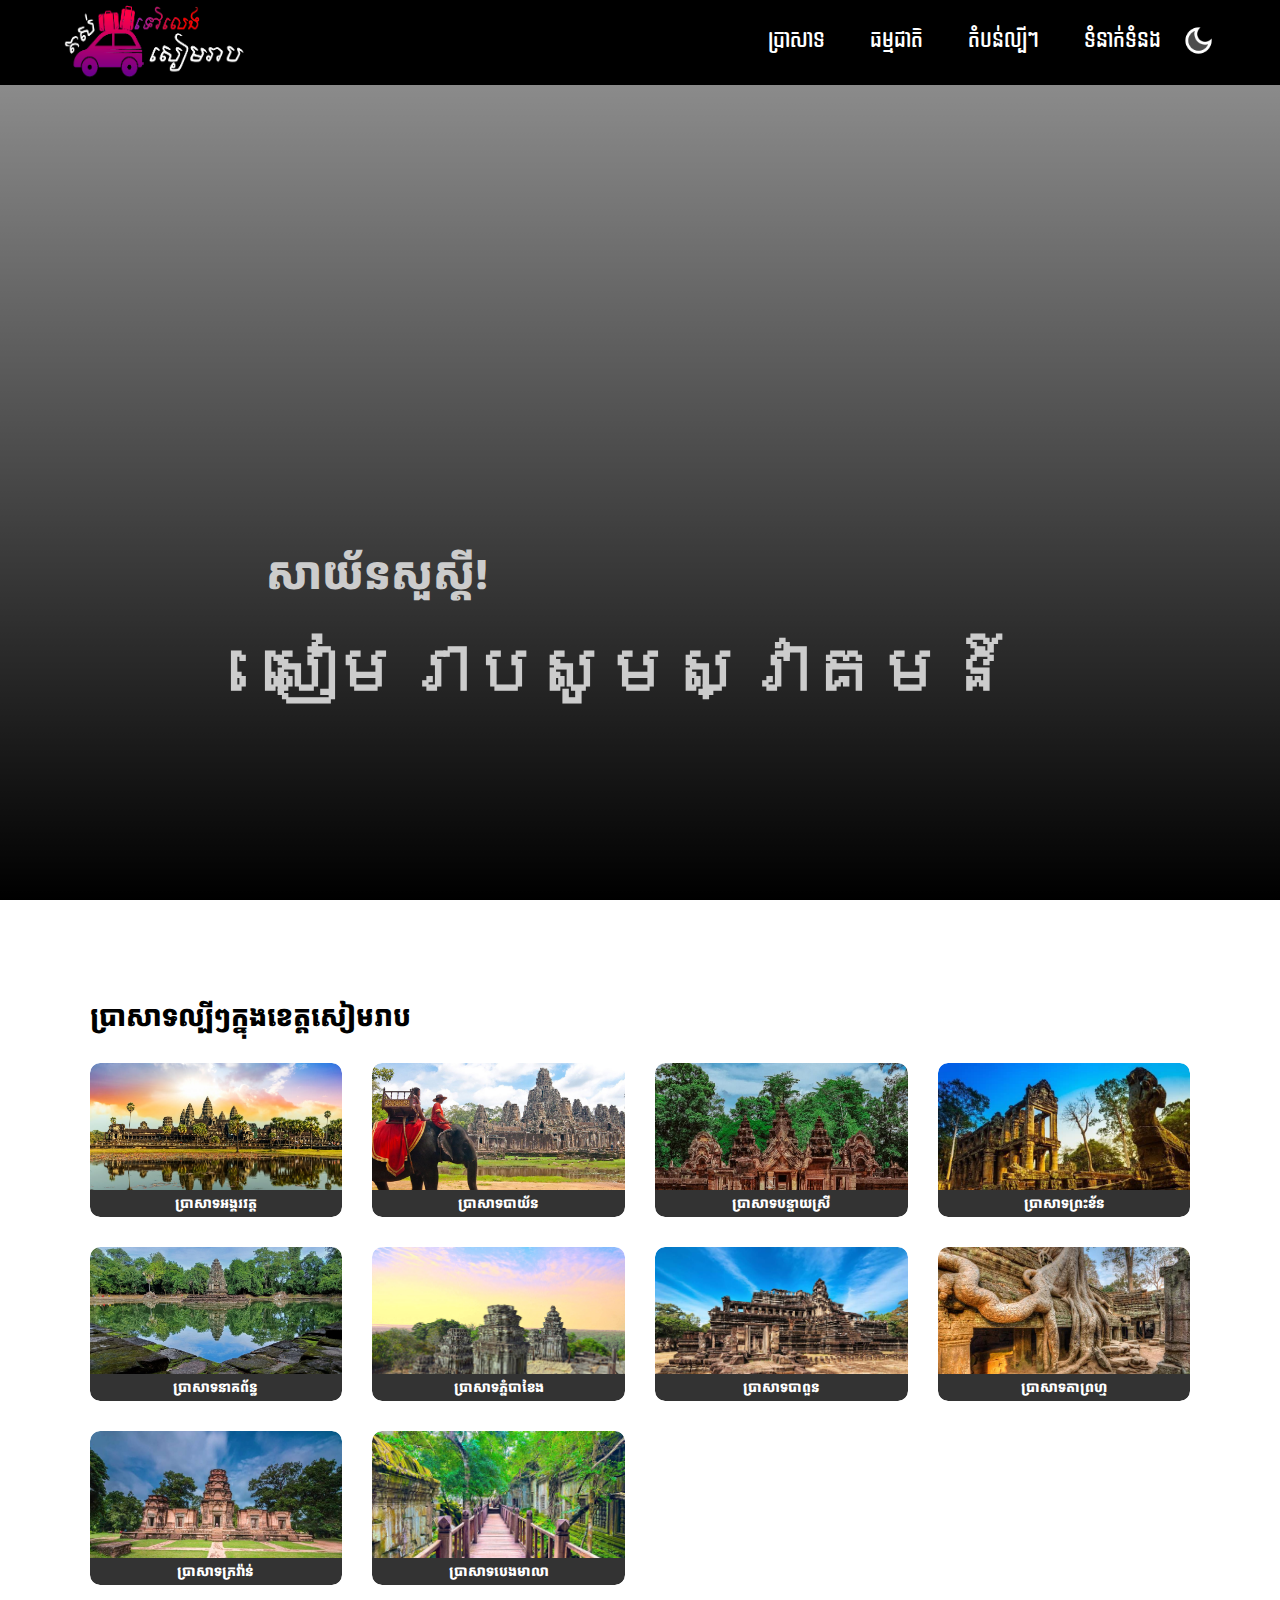
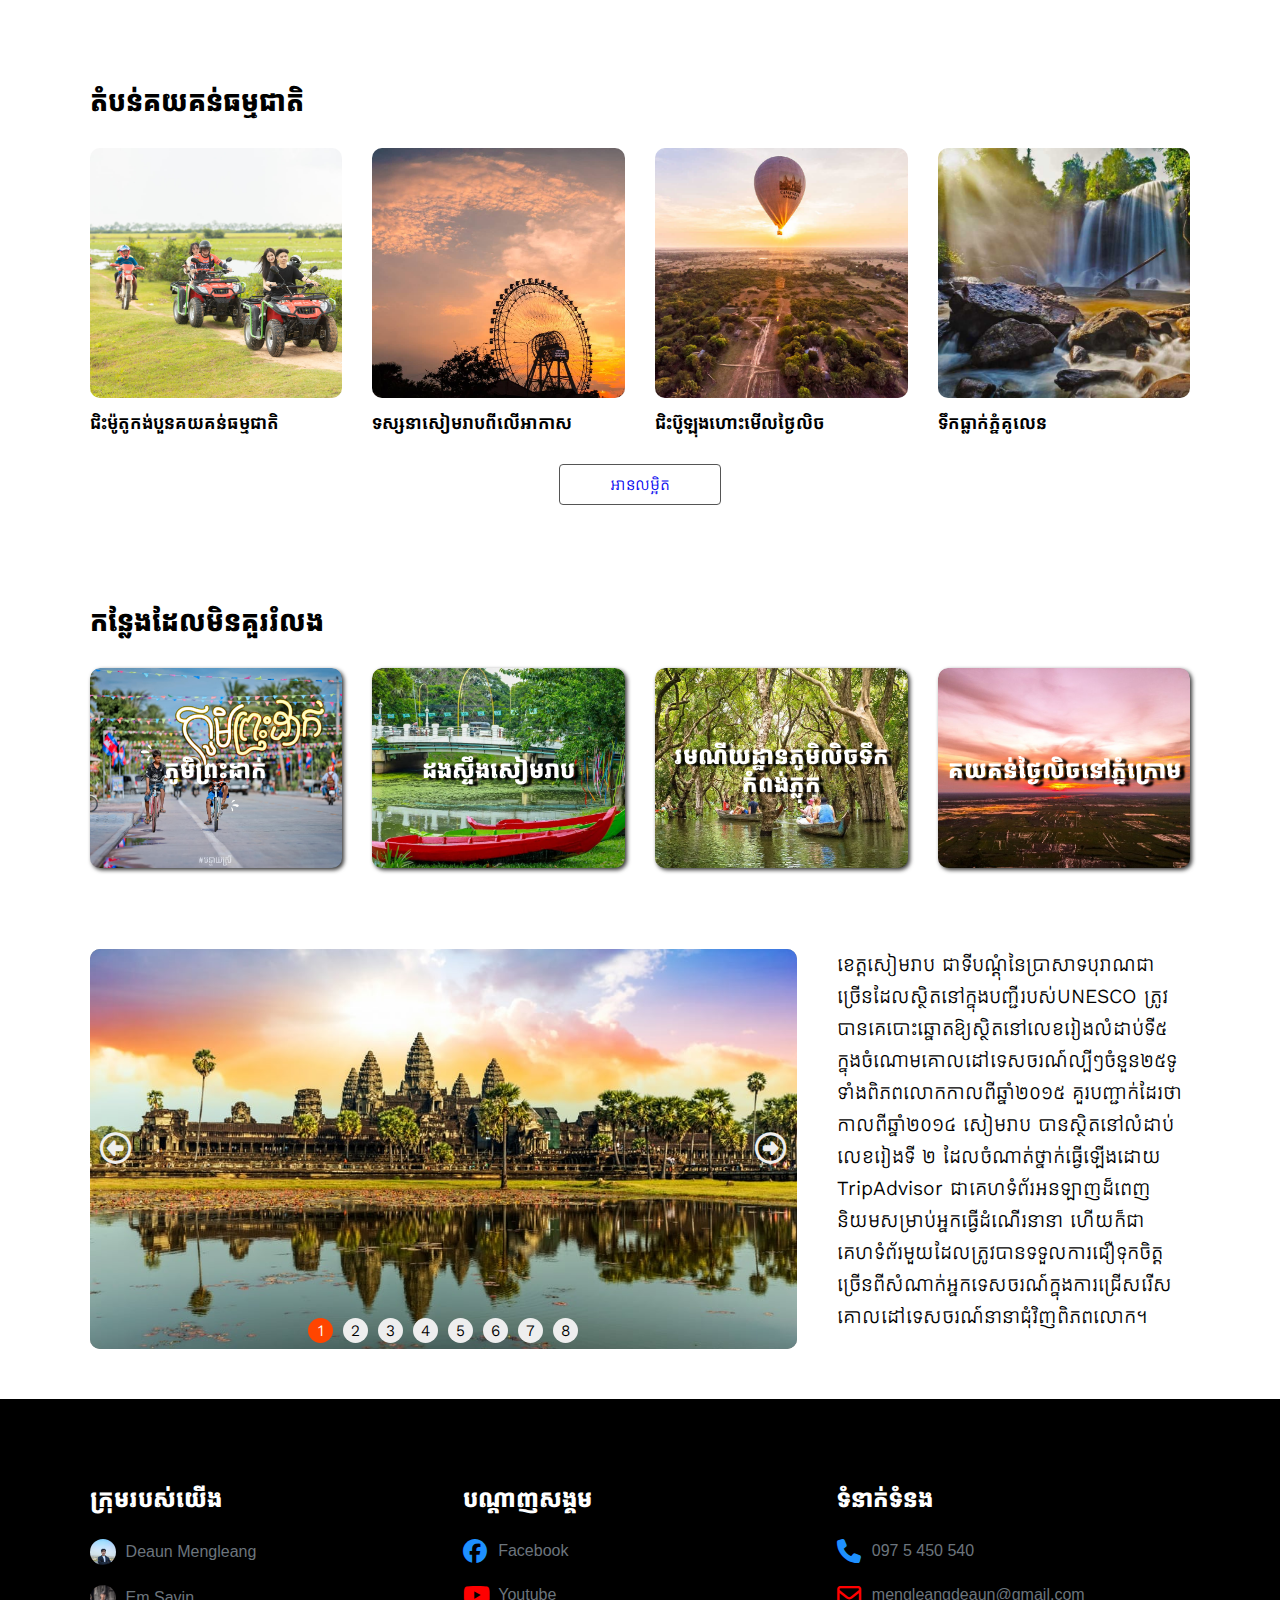
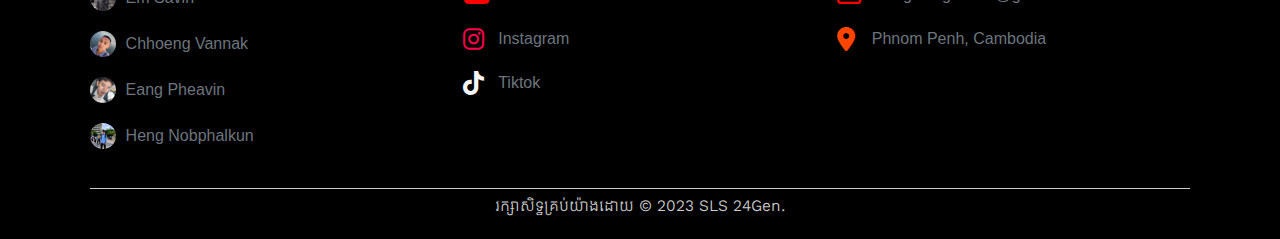
==== commit 9b878007: "Add button go to top" ====
--- a/index.html
+++ b/index.html
@@ -13,6 +13,11 @@
     <title>តស់ ទៅលេងសៀមរាប</title>
 </head>
 <body>
+    <div id="progress">
+        <span id="progress-val" >
+            <i class="fa-solid fa-arrow-up"></i>
+        </span>
+    </div>
     <div class="header">
         <nav id="menu">
             <img src="./images/logo4.png" alt="" class="logo">
@@ -240,7 +245,7 @@
             <p>ខេត្តសៀមរាប​ ជា​ទីបណ្តុំ​នៃ​ប្រាសាទបុរាណ​ជា​ច្រើន​ដែល​ស្ថិត​នៅ​ក្នុង​បញ្ជី​របស់​UNESCO​ ត្រូវ​បាន​គេ​បោះ​ឆ្នោត​ឱ្យ​ស្ថិត​នៅ​លេខ​រៀង​លំដាប់​ទី​៥ ​ក្នុង​ចំណោម​គោលដៅ​ទេសចរណ៍​ល្បីៗ​ចំនួន​២៥​ទូ​ទាំង​ពិភពលោក​កាលពី​ឆ្នាំ​២០១៥​ គួរ​បញ្ជាក់​ដែរ​ថា​ កាលពី​ឆ្នាំ​២០១៤ សៀមរាប​ បាន​ស្ថិត​នៅ​លំដាប់​លេខ​រៀង​ទី​ ២​ ដែល​ចំណាត់ថ្នាក់​ធ្វើ​ឡើង​ដោយ​ ​ TripAdvisor​ ជា​គេហទំព័រ​អន​ឡាញ​ដ៏​ពេញ​និយម​សម្រាប់​អ្នក​ធ្វើ​ដំណើរ​នានា​ ហើយ​ក៏​ជា​គេហទំព័រ​មួយ​ដែល​ត្រូវ​បាន​ទទួល​ការ​ជឿ​ទុកចិត្ត​ច្រើន​ពី​សំណាក់​អ្នក​ទេសចរណ៍​ក្នុង​ការ​ជ្រើសរើស​គោលដៅ​ទេសចរណ៍​នានា​ជុំវិញ​ពិភពលោក​។</p>
         </div>
     </div>       
-<div class="row footer" id="contact">
+<div class="row footer container" id="contact" style="padding-top: 70px;" >
     <div class="ourTeam">
         <h3>ក្រុមរបស់យើង</h3>
         <div class="profile">
@@ -296,6 +301,6 @@
    
 </body>
 <script src="./javascript/home.js"  defer></script>
-<script src="./javascript/action.js" ></script>
+<script src="./javascript/action.js" defer></script>
 
 </html>--- a/css/home.css
+++ b/css/home.css
@@ -208,7 +208,6 @@
 
 /* ---------footer----------- */
 .footer{
-    padding: 1% 7% 0 7%;
     padding-top: 70px;
     background-color: #000;
     margin-top: 50px;
@@ -267,9 +266,13 @@
 .ourTeam .profile a, .socialLink a, .contactUs a{
     display: flex;
     align-items: center;
-    color: #ccc;
+    color: #6c757d;
     text-decoration: none;
     padding: 10px 10px 10px 0;
+}
+.ourTeam a:hover span, .socialLink a:hover span{
+    text-decoration: underline;
+    color: rgb(65, 160, 255);
 }
 .ourTeam a img{
     object-fit: cover;
--- a/css/header.css
+++ b/css/header.css
@@ -6,6 +6,39 @@
     margin: 0;
     padding: 0;
     box-sizing: border-box;
+}
+#progress{
+    background-color: dodgerblue;
+    position: fixed;
+    bottom: 45px;
+    right: 10px;
+    display: grid;
+    place-items: center;
+    height: 50px;
+    width: 50px;
+    border-radius: 50%;
+    cursor: pointer;
+    box-shadow: 0 0 10px rgba(0,0,0,0.6);
+    -webkit-border-radius: 50%;
+    -moz-border-radius: 50%;
+    -ms-border-radius: 50%;
+    -o-border-radius: 50%;
+    z-index: 99999999;
+}
+#progress-val{
+    display: block;
+    height: calc(100% - 10px);
+    width: calc(100% - 10px);
+    background-color: #fff;
+    border-radius: 50%;
+    display: grid;
+    place-items: center;
+    font-size: 24px;
+    color: #000;
+    -webkit-border-radius: 50%;
+    -moz-border-radius: 50%;
+    -ms-border-radius: 50%;
+    -o-border-radius: 50%;
 }
 ul,ol{
     margin-bottom: 0 !important;
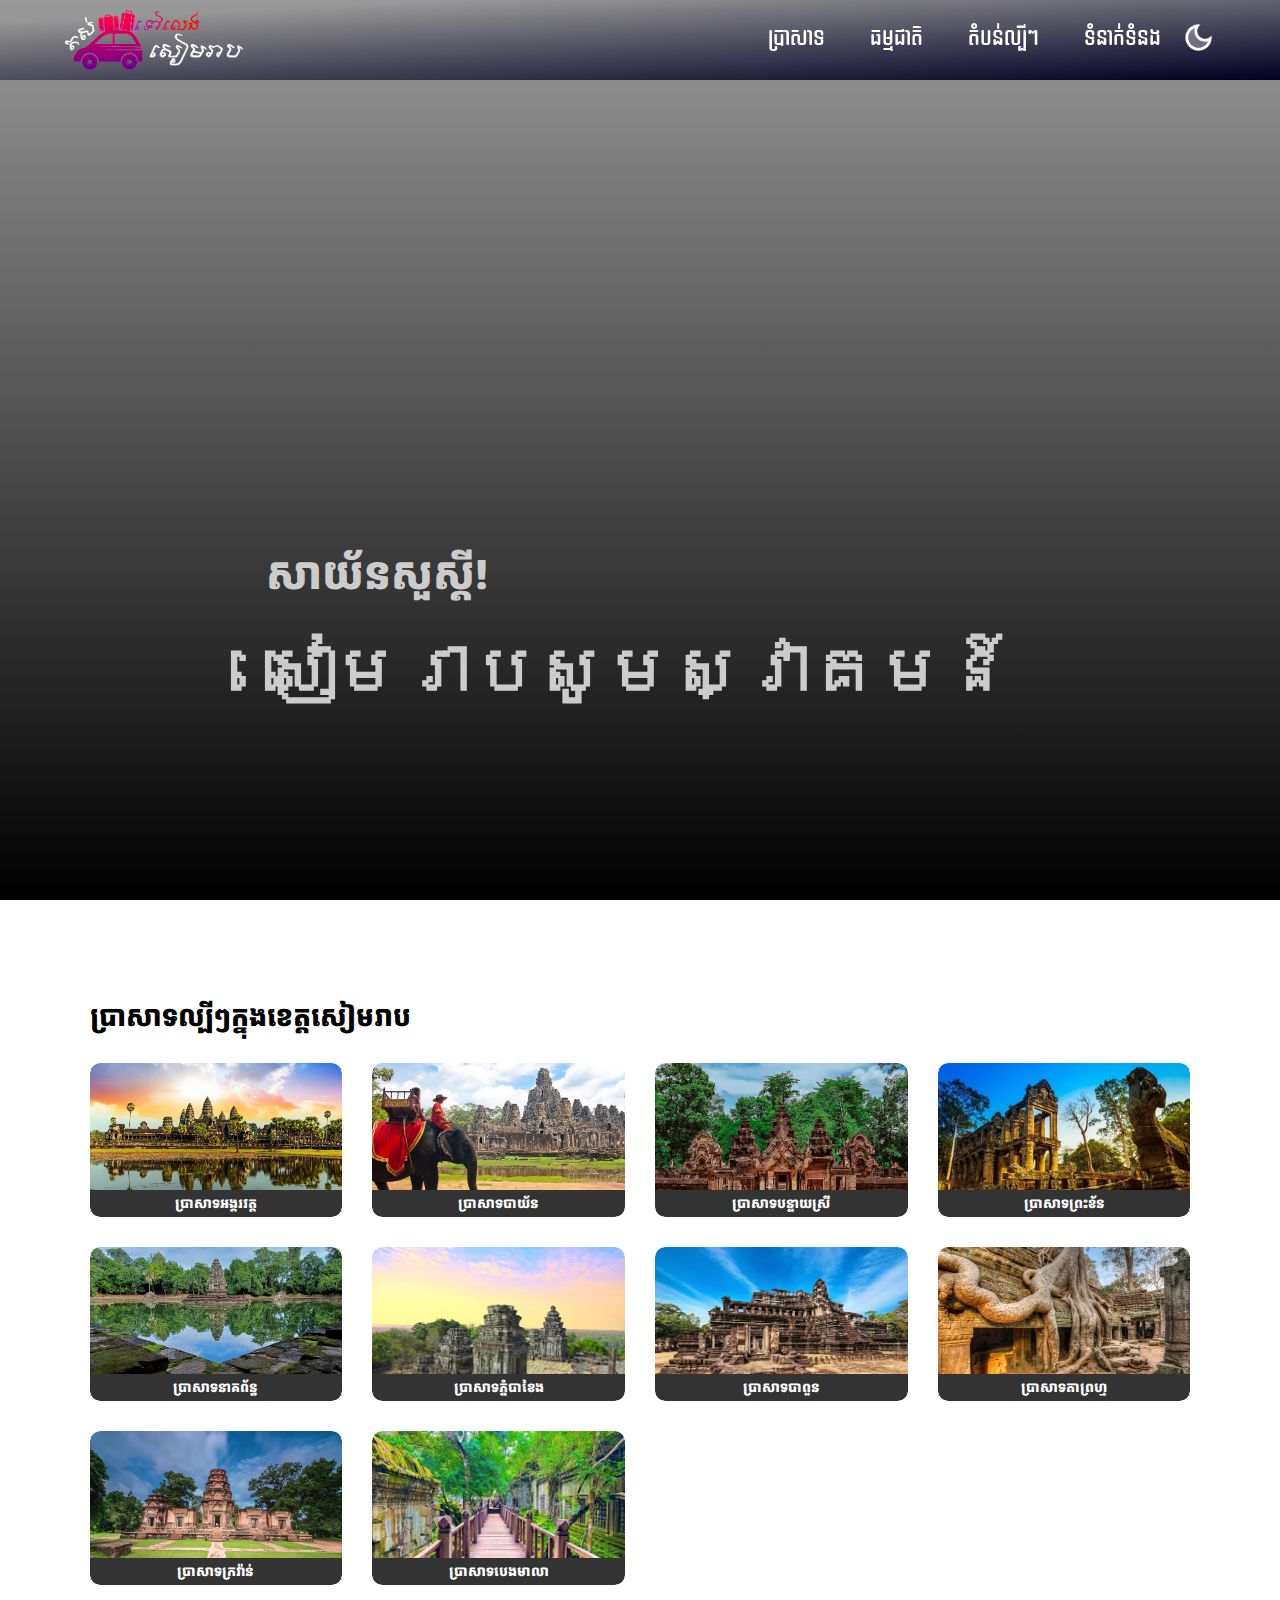
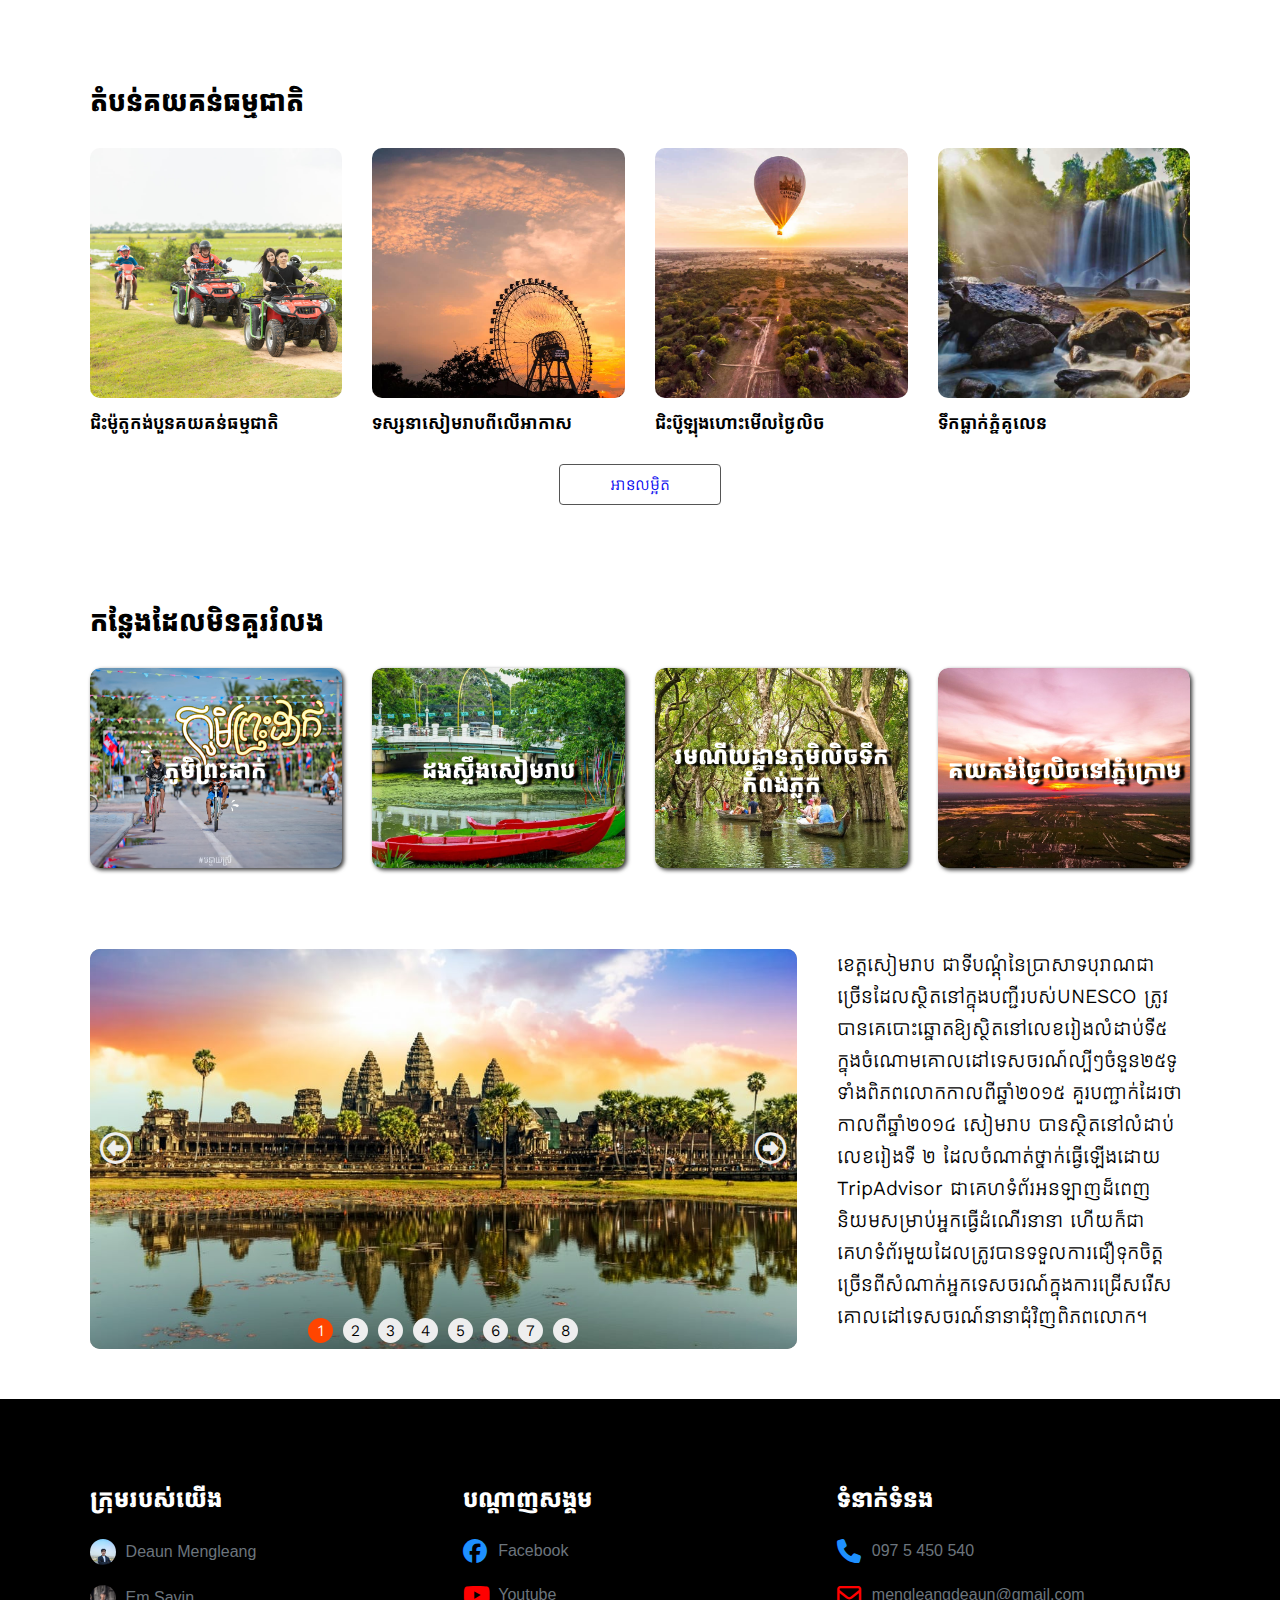
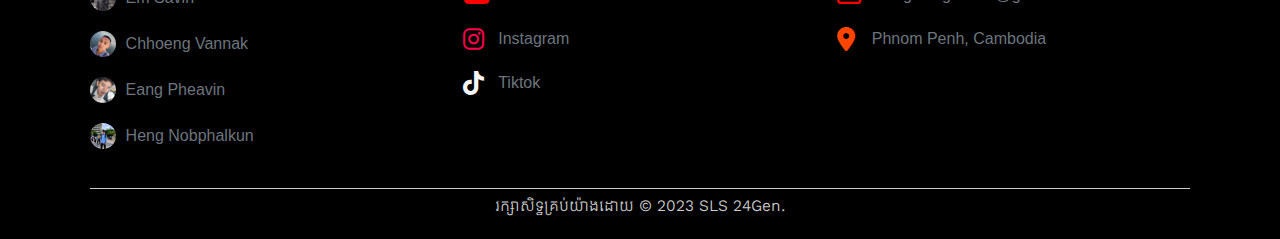
==== commit 63584272: "Update" ====
--- a/index.html
+++ b/index.html
@@ -84,14 +84,16 @@
                 </a>
             </div>
             <div>
-                <img src="./images/temple/preah_khan.jpg" alt="">
-                <div class="overlay">
-                    <span>
-                        <h3>
-                            ប្រាសាទព្រះខ័ន
-                        </h3>
-                    </span>
-                </div>
+                <a href="./prehkhan.html">
+                    <img src="./images/temple/preah_khan.jpg" alt="">
+                    <div class="overlay">
+                        <span>
+                            <h3>
+                                ប្រាសាទព្រះខ័ន
+                            </h3>
+                        </span>
+                    </div>
+                </a>
             </div>
             <div>
                 <img src="./images/temple/neak_porrn.jpeg" alt="">
--- a/css/header.css
+++ b/css/header.css
@@ -51,7 +51,12 @@
 }
 .dark-theme{
     --primary-color: #01001f;
-    --secondary-color: #f6f6f6;    
+    --secondary-color: #f6f6f6;
+    transition: .2s all ease-in;
+    -webkit-transition: .2s all ease-in;
+    -moz-transition: .2s all ease-in;
+    -ms-transition: .2s all ease-in;
+    -o-transition: .2s all ease-in;
 }
 .dark-theme .temple{
         filter: drop-shadow(1px 1px 1px var(--secondary-color));
@@ -87,8 +92,9 @@
     display: flex;
     align-items: center;
     justify-content: space-between;
-    padding: 5px 5%;
-    background: rgba(0, 0, 0, 1);
+    padding: 10px 5%;
+    background: rgb(2,0,36);
+    background: linear-gradient(357deg, rgba(2,0,36,1) 0%, rgba(255,255,255,0) 84%);
 }
 nav ul{
     flex: 1;
@@ -97,7 +103,7 @@
 .logo{
     padding: 0;
     margin: 0;
-    height: 75px;
+    height: 60px;
     width: 180px;
     cursor: pointer;
     filter: contrast(200%);
@@ -140,10 +146,10 @@
 @media only screen and (max-width: 900px){
     .logo{
        position: fixed;
-       top: 2%;
+       top: 1.5%;
        left: 7%;
-        width: 120px;
-        height: 60px;
+       width: 120px;
+       height: 55px;
     }
     nav{
        position: fixed;
